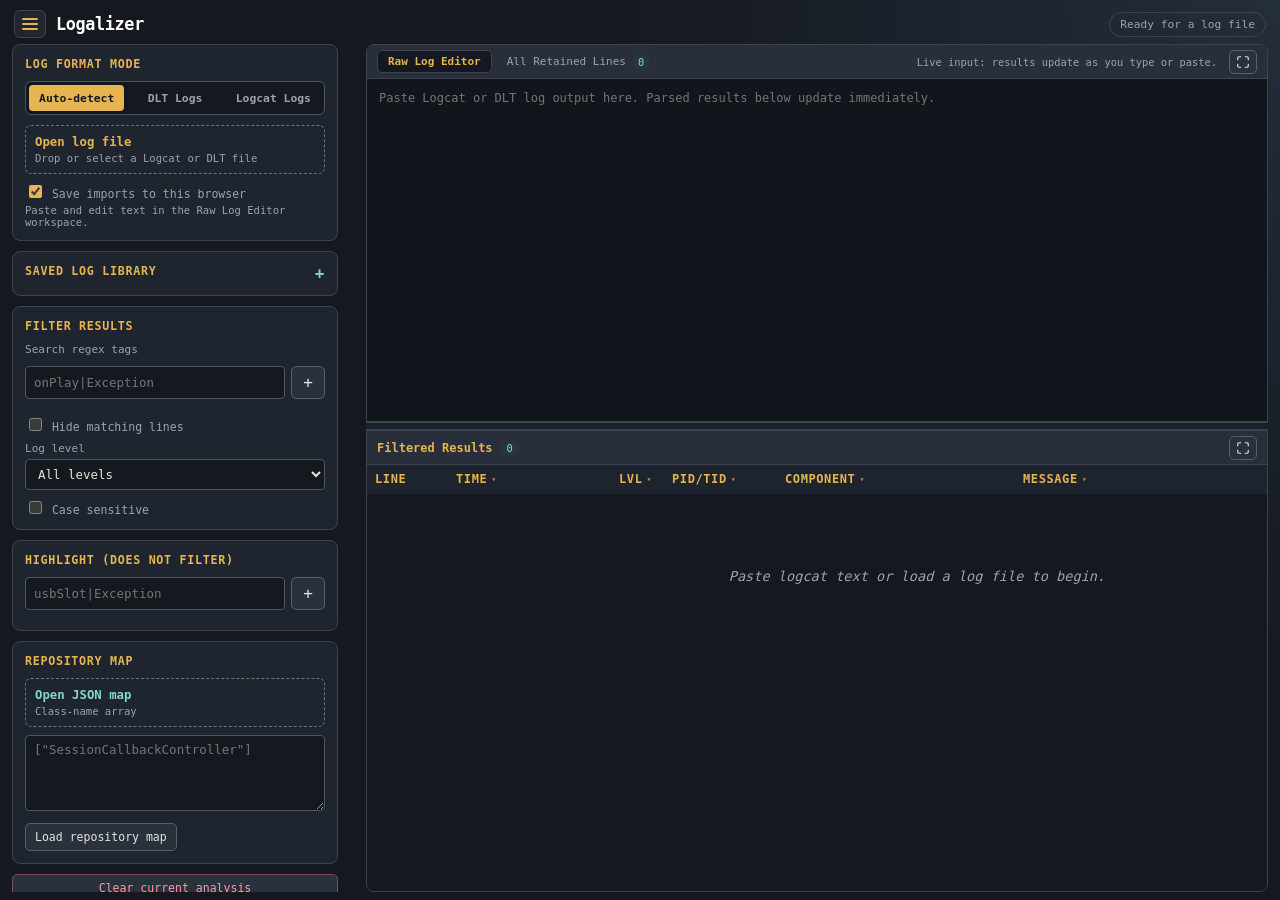
==== index.html @ f1d880cf "dlt and filtering improved" ====
<!doctype html>
<html lang="en">
  <head>
    <meta charset="utf-8" />
    <meta name="viewport" content="width=device-width, initial-scale=1" />
    <meta name="color-scheme" content="dark" />
    <title>Logalizer</title>
    <link rel="icon" href="favicon.svg" type="image/svg+xml" />
    <link rel="stylesheet" href="styles/main.css" />
  </head>
  <body>
    <main class="app-shell">
      <header class="topbar">
        <div class="topbar-left">
          <button id="sidebar-toggle" class="icon-button" type="button" aria-label="Collapse controls" title="Collapse controls"><span></span><span></span><span></span></button>
          <div class="brand">
            <h1 class="brand-title">Logalizer</h1>
          </div>
        </div>
        <div id="status" class="status status--idle" aria-live="polite">Ready for a log file</div>
      </header>
      <div class="workspace">
        <aside id="sidebar" class="sidebar" aria-label="Log analyzer controls">
          <section class="side-section">
            <h2>Log format mode</h2>
            <div id="format-toggle-group" class="segmented-control" role="group" aria-label="Log format mode toggle">
              <button type="button" class="segment-btn is-active" data-format="AUTO" title="Auto-detect format per line">Auto-detect</button>
              <button type="button" class="segment-btn" data-format="DLT" title="Force DLT Automotive Log mode">DLT Logs</button>
              <button type="button" class="segment-btn" data-format="LOGCAT" title="Force Android Logcat mode">Logcat Logs</button>
            </div>
            <select id="log-format" hidden>
              <option value="AUTO">Auto-detect (DLT / Logcat)</option>
              <option value="DLT">DLT Automotive Format</option>
              <option value="LOGCAT">Android Logcat Format</option>
            </select>
            <label class="file-drop" id="log-drop-zone">
              <input id="log-file" type="file" accept=".log,.txt,.dlt,text/plain" />
              <strong>Open log file</strong>
              <span>Drop or select a Logcat or DLT file</span>
            </label>
            <label class="check save-option"><input id="auto-save" type="checkbox" checked /> Save imports to this browser</label>
            <p class="side-empty">Paste and edit text in the Raw Log Editor workspace.</p>
          </section>

          <section class="side-section library-section">
            <button id="library-toggle" class="section-toggle" type="button">Saved log library <span>+</span></button>
            <div id="library-content" hidden>
              <div id="saved-logs" class="saved-logs"><p class="side-empty">No saved logs yet.</p></div>
            </div>
          </section>

          <section class="side-section">
            <h2>Filter results</h2>
            <label for="search" class="field-label">Search regex tags</label>
            <div class="inline-add">
              <input id="search" type="search" autocomplete="off" spellcheck="false" placeholder="onPlay|Exception" />
              <button id="add-search-tag" class="button" type="button" title="Add search tag">+</button>
            </div>
            <div id="search-tag-list" class="custom-filter-list"></div>
            <label class="check"><input id="invert-search" type="checkbox" /> Hide matching lines</label>
            
            <label for="level-filter" class="field-label">Log level</label>
            <select id="level-filter">
              <option value="">All levels</option>
              <option value="V">V (Verbose)</option>
              <option value="D">D (Debug)</option>
              <option value="I">I (Info)</option>
              <option value="W">W (Warning)</option>
              <option value="E">E (Error)</option>
              <option value="F">F (Fatal)</option>
            </select>
            <label class="check"><input id="case-sensitive" type="checkbox" /> Case sensitive</label>
          </section>

          <section class="side-section">
            <h2>Highlight (does not filter)</h2>
            <div class="inline-add">
              <input id="highlight-pattern" type="text" autocomplete="off" placeholder="usbSlot|Exception" />
              <button id="add-highlight" class="button" type="button" title="Add highlight pattern">+</button>
            </div>
            <div id="highlight-list" class="custom-filter-list"></div>
          </section>

          <section class="side-section">
            <h2>Repository map</h2>
            <label class="file-drop file-drop--compact" id="repo-drop-zone">
              <input id="repo-file" type="file" accept=".json,application/json" />
              <strong>Open JSON map</strong>
              <span>Class-name array</span>
            </label>
            <textarea id="repo-text" spellcheck="false" placeholder='["SessionCallbackController"]'></textarea>
            <button id="import-repo-text" class="button" type="button">Load repository map</button>
          </section>
          
          <button id="clear" class="button button--danger" type="button">Clear current analysis</button>
        </aside>

        <div id="sidebar-resizer" class="sidebar-resizer" role="separator" aria-label="Resize sidebar" aria-orientation="vertical"></div>

        <section class="analysis-panel">
          <section class="top-pane-card">
            <header class="panel-heading">
              <div class="top-view-tabs" aria-label="Top pane view">
                <button class="top-tab is-active" data-top-view="raw" type="button">Raw Log Editor</button>
                <button class="top-tab" data-top-view="all" type="button">All Retained Lines <span id="all-tab-count" class="tab-badge">0</span></button>
              </div>
              <div class="panel-actions">
                <span id="editor-mode">Live input: results update as you type or paste.</span>
                <button class="button pane-fullscreen icon-btn" data-fullscreen="top-pane-card" type="button" title="Toggle Fullscreen" aria-label="Toggle Fullscreen">
                  <svg width="14" height="14" viewBox="0 0 24 24" fill="none" stroke="currentColor" stroke-width="2" stroke-linecap="round" stroke-linejoin="round"><path d="M8 3H5a2 2 0 0 0-2 2v3m18 0V5a2 2 0 0 0-2-2h-3m0 18h3a2 2 0 0 0 2-2v-3M3 16v3a2 2 0 0 0 2 2h3"/></svg>
                </button>
              </div>
            </header>
            <div class="top-pane-content">
              <textarea id="log-text" class="raw-editor" spellcheck="false" placeholder="Paste Logcat or DLT log output here. Parsed results below update immediately."></textarea>
              <div id="all-grid-card" class="grid-card-inner" hidden>
                <!-- Header sits OUTSIDE log-grid so position:absolute rows don't cover line 1 -->
                <div class="grid-head grid-row">
                  <span>LINE</span>
                  <span class="col-filter-btn" data-col="time" title="Click to filter by Time">TIME <i class="filter-indicator">▾</i></span>
                  <span class="col-filter-btn" data-col="lvl" title="Click to filter by Level">LVL <i class="filter-indicator">▾</i></span>
                  <span class="col-filter-btn" data-col="pidTid" title="Click to filter by PID/TID">PID/TID <i class="filter-indicator">▾</i></span>
                  <span class="col-filter-btn" data-col="component" title="Click to filter by Component">COMPONENT <i class="filter-indicator">▾</i></span>
                  <span class="col-filter-btn" data-col="message" title="Click to filter by Message">MESSAGE <i class="filter-indicator">▾</i></span>
                </div>
                <div id="all-log-grid" class="log-grid" tabindex="0" aria-label="All log lines">
                  <div id="all-grid-spacer"></div>
                  <div id="all-grid-rows"></div>
                  <p id="all-empty-state" class="empty-state">No log lines retained.</p>
                </div>
              </div>
            </div>
          </section>

          <div id="panel-resizer" class="panel-resizer" role="separator" aria-label="Resize editor and results" aria-orientation="horizontal"></div>

          <section class="bottom-pane-card">
            <header class="panel-heading">
              <div class="heading-title">
                <strong>Filtered Results</strong>
                <span id="filtered-tab-count" class="heading-badge">0</span>
              </div>
              <div class="panel-actions">
                <button class="button pane-fullscreen icon-btn" data-fullscreen="bottom-pane-card" type="button" title="Toggle Fullscreen" aria-label="Toggle Fullscreen">
                  <svg width="14" height="14" viewBox="0 0 24 24" fill="none" stroke="currentColor" stroke-width="2" stroke-linecap="round" stroke-linejoin="round"><path d="M8 3H5a2 2 0 0 0-2 2v3m18 0V5a2 2 0 0 0-2-2h-3m0 18h3a2 2 0 0 0 2-2v-3M3 16v3a2 2 0 0 0 2 2h3"/></svg>
                </button>
              </div>
            </header>
            <div class="grid-card-inner">
              <!-- Header sits OUTSIDE log-grid so position:absolute rows don't cover line 1 -->
              <div class="grid-head grid-row">
                <span>LINE</span>
                <span class="col-filter-btn" data-col="time" title="Click to filter by Time">TIME <i class="filter-indicator">▾</i></span>
                <span class="col-filter-btn" data-col="lvl" title="Click to filter by Level">LVL <i class="filter-indicator">▾</i></span>
                <span class="col-filter-btn" data-col="pidTid" title="Click to filter by PID/TID">PID/TID <i class="filter-indicator">▾</i></span>
                <span class="col-filter-btn" data-col="component" title="Click to filter by Component">COMPONENT <i class="filter-indicator">▾</i></span>
                <span class="col-filter-btn" data-col="message" title="Click to filter by Message">MESSAGE <i class="filter-indicator">▾</i></span>
              </div>
              <div id="filtered-log-grid" class="log-grid" tabindex="0" aria-label="Filtered log lines">
                <div id="filtered-grid-spacer"></div>
                <div id="filtered-grid-rows"></div>
                <p id="filtered-empty-state" class="empty-state">Paste logcat text or load a log file to begin.</p>
              </div>
            </div>
          </section>
        </section>
      </div>
    </main>

    <!-- Column Header Filter Popover -->
    <div id="header-filter-popover" class="header-filter-popover" hidden>
      <div class="popover-title-bar">
        <span id="popover-title">Filter Column</span>
        <button id="popover-close" type="button" class="popover-close-btn" title="Close">&times;</button>
      </div>
      <div class="popover-body">
        <input id="popover-input" type="search" placeholder="Type to filter options..." autocomplete="off" spellcheck="false" />
        <div id="popover-options" class="popover-options-list"></div>
      </div>
      <div class="popover-footer">
        <button id="popover-clear" type="button" class="button button--small button--danger">Clear Column Filter</button>
      </div>
    </div>

    <script type="module" src="js/app.js"></script>
  </body>
</html>
---- styles/main.css ----
/* ==========================================================================
   Logalizer — Main Stylesheet
   Layout: app-shell > topbar + workspace > sidebar | analysis-panel
   ========================================================================== */

/* --- Design Tokens -------------------------------------------------------- */
:root {
  --bg:       #15191f;
  --panel:    #202630;
  --panel2:   #282f3a;
  --line:     #3a4351;
  --text:     #e8e3d8;
  --muted:    #99a4b3;
  --accent:   #e6b450;
  --cyan:     #7fdbca;
  --red:      #ff6b6b;
  --green:    #b8d68c;
  --blue:     #9ba7ff;
  --row-h:    29px;

  font-family: Consolas, "SFMono-Regular", Menlo, monospace;
  color:      var(--text);
  background: var(--bg);
}

/* --- Reset ---------------------------------------------------------------- */
*        { box-sizing: border-box; }
[hidden] { display: none !important; }

html,
body {
  height:     100vh;
  max-height: 100vh;
  overflow:   hidden;
  margin:     0;
  padding:    0;
  background: radial-gradient(circle at top right, #242d3a 0, var(--bg) 43%);
}

/* ==========================================================================
   App Shell
   ========================================================================== */

.app-shell {
  height:         100vh;
  display:        flex;
  flex-direction: column;
  padding:        8px 12px;
  overflow:       hidden;
}

/* ==========================================================================
   Topbar
   ========================================================================== */

.topbar {
  height:      36px;
  flex:        0 0 auto;
  display:     flex;
  align-items: center;
  justify-content: space-between;
  padding:     0 2px 4px;
  gap:         12px;
}

.topbar-left {
  display:     flex;
  align-items: center;
  gap:         10px;
}

.brand-title {
  margin:         0;
  font-size:      1.05rem;
  letter-spacing: -.02em;
  color:          #fff;
  font-weight:    700;
}

/* Hamburger button */
.icon-button {
  width:       32px;
  height:      28px;
  border:      1px solid var(--line);
  border-radius: 6px;
  background:  var(--panel);
  color:       var(--accent);
  cursor:      pointer;
  display:     grid;
  align-content: center;
  gap:         3px;
  padding:     0 7px;
}
.icon-button span {
  height:       2px;
  width:        100%;
  background:   currentColor;
  border-radius: 2px;
}

/* Status pill */
.status {
  border:       1px solid var(--line);
  border-radius: 99px;
  padding:      5px 10px;
  color:        var(--muted);
  font-size:    .7rem;
  white-space:  nowrap;
  flex-shrink:  0;
}
.status--loading { color: var(--accent); border-color: var(--accent); }
.status--error   { color: var(--red);    border-color: var(--red);    }

/* ==========================================================================
   Workspace (sidebar + resizer + analysis panel)
   ========================================================================== */

.workspace {
  flex:     1;
  min-height: 0;
  display:  grid;
  --sidebar-width: 330px;
  grid-template-columns: var(--sidebar-width) 8px minmax(0, 1fr);
  gap:      8px;
  overflow: hidden;
}
.workspace.is-sidebar-collapsed {
  grid-template-columns: 0 0 minmax(0, 1fr);
  gap: 0;
}

/* ==========================================================================
   Sidebar
   ========================================================================== */

.sidebar {
  overflow-y:  auto;
  overflow-x:  hidden;
  height:      100%;
  padding-right: 4px;
  min-width:   0;
  transition:  opacity .15s ease;
}
.workspace.is-sidebar-collapsed .sidebar {
  opacity:       0;
  pointer-events: none;
}

.sidebar-resizer {
  cursor:       col-resize;
  border-radius: 8px;
  background:   transparent;
  transition:   background .15s;
}
.sidebar-resizer:hover,
.sidebar-resizer:active { background: var(--accent); }

/* Sidebar section card */
.side-section {
  background:    rgba(32, 38, 48, .96);
  border:        1px solid var(--line);
  border-radius: 8px;
  padding:       12px;
  margin-bottom: 10px;
}
.side-section h2 {
  font-size:      .73rem;
  margin:         0 0 10px;
  color:          var(--accent);
  letter-spacing: .06em;
  text-transform: uppercase;
}
.side-section textarea,
.side-section input:not([type=checkbox]),
.side-section select {
  width:      100%;
  background: #15191f;
  color:      var(--text);
  border:     1px solid #4b5564;
  border-radius: 4px;
  padding:    6px 8px;
  font-size:  .78rem;
  font-family: inherit;
}

/* Segmented Log Format Control */
.segmented-control {
  display: flex;
  background: #15191f;
  border-radius: 6px;
  padding: 3px;
  gap: 3px;
  border: 1px solid #4b5564;
  margin-bottom: 10px;
}
.segment-btn {
  flex: 1;
  background: transparent;
  border: none;
  color: var(--muted);
  padding: 6px 6px;
  font-size: 0.71rem;
  font-weight: 600;
  border-radius: 4px;
  cursor: pointer;
  transition: all 0.15s ease;
  text-align: center;
  font-family: inherit;
}
.segment-btn:hover {
  color: #fff;
  background: rgba(255, 255, 255, 0.08);
}
.segment-btn.is-active {
  background: var(--accent);
  color: #15191f;
  font-weight: 700;
  box-shadow: 0 1px 4px rgba(0, 0, 0, 0.3);
}

.side-section textarea {
  height:  76px;
  resize:  vertical;
  margin:  8px 0;
}

.field-label {
  color:     var(--muted);
  font-size: .69rem;
  display:   block;
  margin:    8px 0 4px;
}

/* File drop zone */
.file-drop {
  display:        flex;
  flex-direction: column;
  border:         1px dashed #687586;
  border-radius:  6px;
  padding:        9px;
  cursor:         pointer;
  color:          var(--accent);
  font-size:      .77rem;
  transition:     border-color .15s, background .15s;
}
.file-drop:hover,
.file-drop.is-dragging { border-color: var(--accent); background: #2a303b; }
.file-drop input       { display: none; }
.file-drop span,
.side-empty {
  color:     var(--muted);
  font-size: .66rem;
  margin:    3px 0 0;
}
.file-drop--compact { color: var(--cyan); }

/* Generic button */
.button {
  background:    #29313d;
  border:        1px solid #536071;
  color:         var(--text);
  border-radius: 5px;
  padding:       6px 9px;
  cursor:        pointer;
  font:          inherit;
  font-size:     .72rem;
  display:       inline-flex;
  align-items:   center;
  gap:           5px;
  transition:    border-color .15s, color .15s;
}
.button:hover  { border-color: var(--accent); color: var(--accent); }
.button--danger {
  width:           100%;
  border-color:    #804b53;
  color:           #ff9aa3;
  justify-content: center;
}
/* Icon-only button variant */
.icon-btn { padding: 4px 6px; }
.icon-btn svg { display: block; }

/* Checkboxes / toggles */
.save-option,
.check,
.toggle {
  display:   block;
  color:     var(--muted);
  font-size: .72rem;
  margin-top: 8px;
  cursor:    pointer;
}
.check input,
.toggle input,
.filter-chip input { accent-color: var(--accent); }

/* Inline add row */
.inline-add {
  display:    flex;
  gap:        6px;
  margin-top: 10px;
}
.inline-add input           { min-width: 0; }
.inline-add .button         { padding-inline: 11px; font-size: 1rem; }

/* Filter chip list */
.custom-filter-list {
  display:    flex;
  flex-wrap:  wrap;
  gap:        5px;
  margin-top: 8px;
}
.filter-chip {
  border:        1px solid #566170;
  color:         var(--cyan);
  border-radius: 99px;
  padding:       3px 4px 3px 7px;
  font-size:     .65rem;
  display:       inline-flex;
  align-items:   center;
  gap:           4px;
}
.filter-chip button {
  border:     0;
  background: transparent;
  color:      var(--muted);
  cursor:     pointer;
  font-size:  .9rem;
  line-height: 1;
  padding:    0 2px;
}
.filter-chip button:hover { color: var(--red); }

/* Saved-log library */
.library-section { padding: 0; overflow: hidden; }
.section-toggle {
  width:          100%;
  background:     transparent;
  border:         0;
  color:          var(--accent);
  cursor:         pointer;
  display:        flex;
  justify-content: space-between;
  padding:        12px;
  font:           700 .73rem Consolas, monospace;
  text-transform: uppercase;
  letter-spacing: .06em;
}
.section-toggle span           { color: var(--cyan); font-size: 1rem; }
.library-section #library-content { padding: 0 12px 12px; }

.saved-logs { display: grid; gap: 6px; }
.saved-log {
  display:               grid;
  grid-template-columns: minmax(0, 1fr) auto auto;
  gap:                   4px;
  align-items:           center;
  border:                1px solid #3d4857;
  border-radius:         5px;
  padding:               6px;
}
.saved-log button {
  border:         0;
  background:     transparent;
  cursor:         pointer;
  font:           11px Consolas, monospace;
}
/* Open button */
.saved-log > button:first-child {
  color:         var(--cyan);
  text-align:    left;
  overflow:      hidden;
  text-overflow: ellipsis;
  white-space:   nowrap;
}
.saved-log .rename-log {
  color:     var(--accent);
  font-size: .85rem;
  padding:   0 4px;
}
.saved-log .rename-log:hover { color: #fff; }
.saved-log .delete-log {
  color:     #ff8f98;
  font-size: .85rem;
  padding:   0 4px;
}

/* ==========================================================================
   Analysis Panel (top + resizer + bottom)

   Layout strategy for the grids:
     .grid-card-inner   flex-col, overflow-x:auto (handles horizontal scroll)
       .grid-head       flex-shrink:0 — outside scroll, min-width 1100px
       .log-grid        flex:1, overflow-y:auto, overflow-x:visible
                        — vertical scroll only; horizontal inherited from parent
         [spacer]       invisible, sets virtual scroll height
         [rows]         position:absolute, top:0 — ALWAYS starts at 0
         [empty-state]  shown when count = 0
   ========================================================================== */

.analysis-panel {
  --editor-height: 42vh;
  height:          100%;
  min-height:      0;
  display:         grid;
  grid-template-rows: minmax(100px, var(--editor-height)) 8px minmax(100px, 1fr);
  gap:             0;
  overflow:        hidden;
}

/* Pane cards */
.top-pane-card,
.bottom-pane-card {
  min-height:     0;
  border:         1px solid var(--line);
  background:     #11161c;
  display:        flex;
  flex-direction: column;
  overflow:       hidden;
}
.top-pane-card    { border-radius: 8px 8px 0 0; }
.bottom-pane-card { border-radius: 0 0 8px 8px; }

/* Pane header bar */
.panel-heading {
  height:          34px;
  flex:            0 0 auto;
  display:         flex;
  justify-content: space-between;
  align-items:     center;
  padding:         0 10px;
  border-bottom:   1px solid var(--line);
  background:      var(--panel2);
}
.heading-title {
  display:     flex;
  align-items: center;
  gap:         8px;
}
.heading-title strong { color: var(--accent); font-size: .75rem; }

.top-view-tabs { display: flex; gap: 4px; align-items: center; }
.top-tab {
  background:    transparent;
  border:        1px solid transparent;
  color:         var(--muted);
  padding:       4px 10px;
  border-radius: 5px;
  font:          11px Consolas, monospace;
  cursor:        pointer;
  display:       flex;
  align-items:   center;
  gap:           6px;
  transition:    color .15s, background .15s;
}
.top-tab:hover    { color: var(--text); background: rgba(255,255,255,.05); }
.top-tab.is-active {
  background:  #15191f;
  border-color: var(--line);
  color:       var(--accent);
  font-weight: bold;
}

.tab-badge,
.heading-badge {
  background:    #283344;
  color:         var(--cyan);
  border-radius: 99px;
  padding:       1px 6px;
  font-size:     .65rem;
  font-weight:   normal;
}

.panel-actions {
  display:     flex;
  align-items: center;
  gap:         6px;
}
.panel-actions > span {
  color:       var(--muted);
  font-size:   .65rem;
  margin-right: 6px;
}

/* Vertical resizer between top and bottom pane */
.panel-resizer {
  height:       8px;
  cursor:       row-resize;
  background:   #19202a;
  border-top:   1px solid var(--line);
  border-bottom: 1px solid var(--line);
  transition:   background .15s;
  z-index:      10;
}
.panel-resizer:hover,
.panel-resizer:active { background: var(--accent); }

/* Top pane content area */
.top-pane-content {
  flex:       1;
  min-height: 0;
  display:    flex;
  flex-direction: column;
  overflow:   hidden;
}

/* Raw textarea editor */
.raw-editor {
  flex:        1;
  min-height:  0;
  width:       100%;
  border:      0;
  background:  #11161c;
  color:       #dfe6ef;
  padding:     10px 12px;
  resize:      none;
  outline:     0;
  font:        12px/1.5 Consolas, monospace;
  tab-size:    2;
  white-space: pre;
  overflow:    auto;
  /* Hide scrollbar on editor — it wraps and uses its own scrolling */
  scrollbar-width: none;
}
.raw-editor::-webkit-scrollbar { display: none; }

/* --- Grid container hierarchy ---
   .grid-card-inner  → horizontal scroll owner
   .grid-head        → sticky col header (outside .log-grid so position:absolute rows don't overlap it)
   .log-grid         → vertical scroll owner
*/
.grid-card-inner {
  flex:       1;
  min-height: 0;
  display:    flex;
  flex-direction: column;
  overflow-x: auto;    /* horizontal scroll here */
  overflow-y: hidden;
  position:   relative;
  width:      100%;
}

/* Column header — sits OUTSIDE the scroll container */
.grid-head {
  flex:           0 0 auto;
  background:     #1e242d;
  border-bottom:  2px solid var(--line);
  padding:        6px 0;
  font-weight:    700;
  color:          var(--accent);
  font-size:      .68rem;
  letter-spacing: .05em;
  user-select:    none;
  /* Must match min-width of rows so they scroll together */
  width:    max(100%, var(--grid-width, 1100px));
  min-width: 1100px;
}
.grid-head span { color: var(--accent); }

/* Scroll container — vertical only */
.log-grid {
  flex:       1;
  min-height: 0;
  position:   relative;
  overflow-y: auto;
  overflow-x: hidden; /* horizontal scroll handled by .grid-card-inner */
  background: #15191f;
  /* Content width is controlled by --grid-width set by VirtualGrid.setRecords() */
  width:    max(100%, var(--grid-width, 1100px));
  min-width: 1100px;
}

/* Virtual scroll helpers */
[id$="grid-spacer"] {
  width:          1px;
  pointer-events: none;
  visibility:     hidden;
}
[id$="grid-rows"] {
  position:       absolute;
  top:            0;
  left:           0;
  width:          max(100%, var(--grid-width, 1100px));
  min-width:      1100px;
  pointer-events: auto;
}

/* ==========================================================================
   Log row
   ========================================================================== */

.grid-row {
  width:                  max(100%, var(--grid-width, 1100px));
  min-width:              1100px;
  display:                grid;
  grid-template-columns:  70px 155px 45px 105px 230px minmax(0, 1fr);
  gap:                    8px;
  padding:                0 8px;
  align-items:            center;
  height:                 var(--row-h);
  font-size:              12px;
  border-bottom:          1px solid #202732;
}

.log-row { cursor: pointer; }
.log-row:hover,
.log-row.is-selected {
  background: #2a3342;
  box-shadow: inset 3px 0 var(--accent);
}

.line-number { color: #627285; text-align: right; padding-right: 6px; }
.component   { color: #82aaff; overflow: hidden; text-overflow: ellipsis; white-space: nowrap; }
.message     { overflow: hidden; text-overflow: ellipsis; white-space: nowrap; }
.timestamp em     { color: #7f93ad; font-style: normal; }
.timestamp strong { color: #e5c879; font-weight: normal; }
.pid i { color: #758091; font-style: normal; }

/* Empty state placeholder */
.empty-state {
  position:    absolute;
  top:         0;
  width:       100%;
  text-align:  center;
  padding:     60px 20px 20px;
  color:       var(--muted);
  font-style:  italic;
  font-size:   .85rem;
  pointer-events: none;
}

/* ==========================================================================
   Log levels
   ========================================================================== */

.level-V { color: #8a99ad; font-weight: bold; }
.level-D { color: #7fdbca; font-weight: bold; }
.level-I { color: #b8d68c; font-weight: bold; }
.level-W { color: #e6b450; font-weight: bold; }
.level-E { color: #ff6b6b; font-weight: bold; }
.level-F { color: #ff3366; font-weight: bold; }
.level-\? { color: #99a4b3; font-weight: bold; }

/* ==========================================================================
   PID colour palette (hash-based, 8 colours)
   ========================================================================== */

.pid-0 { color: #7fdbca; }
.pid-1 { color: #9ba7ff; }
.pid-2 { color: #b8d68c; }
.pid-3 { color: #e6b450; }
.pid-4 { color: #ff9aa3; }
.pid-5 { color: #c792ea; }
.pid-6 { color: #f78c6c; }
.pid-7 { color: #80cbd3; }

/* ==========================================================================
   Highlights
   filter-highlight = search/tag match  (cyan)
   pattern-highlight = custom highlight (gold)
   ========================================================================== */

mark.filter-highlight {
  background:   rgba(127, 219, 202, .22);
  color:        #7fdbca;
  font-weight:  700;
  border-radius: 3px;
  padding:      0 2px;
  border:       1px solid rgba(127, 219, 202, .45);
  box-shadow:   0 0 5px rgba(127, 219, 202, .25);
}

mark.pattern-highlight {
  background:   rgba(230, 180, 80, .28);
  color:        #ffe082;
  font-weight:  700;
  border-radius: 3px;
  padding:      0 2px;
  border:       1px solid rgba(230, 180, 80, .55);
  box-shadow:   0 0 5px rgba(230, 180, 80, .25);
}

/* ==========================================================================
   Clickable Column Header Filters
   ========================================================================== */

.col-filter-btn {
  cursor: pointer;
  user-select: none;
  display: inline-flex;
  align-items: center;
  gap: 4px;
  border-radius: 3px;
  padding: 0 3px;
  transition: color .12s, background .12s;
}
.col-filter-btn:hover {
  color: var(--accent);
}
.col-filter-btn.has-filter {
  color: var(--accent);
  font-weight: 700;
}
.filter-indicator {
  font-style: normal;
  font-size: .7em;
  opacity: .7;
  transition: opacity .12s;
}
.col-filter-btn.has-filter .filter-indicator {
  opacity: 1;
  color: var(--red);
}

/* ==========================================================================
   Column Filter Popover
   ========================================================================== */

.header-filter-popover {
  position: fixed;
  z-index: 9999;
  width: 270px;
  background: #1a2029;
  border: 1px solid var(--accent);
  border-radius: 8px;
  box-shadow: 0 12px 36px rgba(0,0,0,.7);
  overflow: hidden;
}

.popover-title-bar {
  display: flex;
  align-items: center;
  justify-content: space-between;
  padding: 8px 12px;
  background: rgba(230,180,80,.12);
  border-bottom: 1px solid rgba(230,180,80,.2);
  font-size: .72rem;
  font-weight: 700;
  color: var(--accent);
  text-transform: uppercase;
  letter-spacing: .06em;
}

.popover-close-btn {
  background: none;
  border: none;
  color: var(--muted);
  cursor: pointer;
  font-size: 1rem;
  line-height: 1;
  padding: 0 2px;
  transition: color .12s;
}
.popover-close-btn:hover { color: var(--red); }

.popover-body {
  padding: 8px;
}

.popover-body input {
  width: 100%;
  background: #15191f;
  border: 1px solid var(--line);
  border-radius: 5px;
  color: var(--text);
  padding: 6px 10px;
  font-size: .78rem;
  font-family: inherit;
  outline: none;
  margin-bottom: 6px;
  transition: border-color .15s;
}
.popover-body input:focus {
  border-color: var(--accent);
  box-shadow: 0 0 0 2px rgba(230,180,80,.2);
}

.popover-options-list {
  max-height: 220px;
  overflow-y: auto;
  display: flex;
  flex-direction: column;
  gap: 2px;
}

.popover-option {
  display: flex;
  align-items: center;
  background: transparent;
  border: none;
  border-radius: 4px;
  color: var(--text);
  padding: 5px 10px;
  font-size: .76rem;
  font-family: inherit;
  cursor: pointer;
  text-align: left;
  transition: background .12s;
  gap: 0;
  width: 100%;
}
.popover-option:hover {
  background: rgba(230,180,80,.15);
  color: #fff;
}
.popover-option.is-active {
  background: rgba(230,180,80,.18);
  color: var(--accent);
}

.pop-check {
  width: 18px;
  flex-shrink: 0;
  font-size: .8rem;
  color: var(--accent);
  font-weight: 700;
}
.pop-label { flex: 1; }
.pop-count {
  font-size: .68rem;
  color: var(--muted);
  background: rgba(255,255,255,.07);
  padding: 1px 6px;
  border-radius: 8px;
  margin-left: 8px;
  flex-shrink: 0;
}

.popover-footer {
  padding: 8px;
  border-top: 1px solid var(--line);
}

.button--small {
  font-size: .72rem;
  padding: 4px 10px;
}

/* ==========================================================================
   Fullscreen
   ========================================================================== */

.top-pane-card:fullscreen,
.bottom-pane-card:fullscreen {
  background: #12161b;
  padding:    12px;
}
.top-pane-card:fullscreen .raw-editor,
.top-pane-card:fullscreen .log-grid,
.bottom-pane-card:fullscreen .log-grid {
  height: calc(100vh - 60px);
}

/* Quick Filter Toolbar & Dropdown */
.filter-toolbar {
  padding: 6px 10px;
  background: var(--panel2);
  border-bottom: 1px solid var(--line);
}

.quick-filter-box {
  position: relative;
  width: 100%;
}

.quick-filter-box input {
  width: 100%;
  background: #15191f;
  border: 1px solid var(--line);
  border-radius: 6px;
  color: var(--text);
  padding: 6px 10px;
  font-size: 0.78rem;
  font-family: inherit;
  outline: none;
  transition: border-color 0.15s ease, box-shadow 0.15s ease;
}

.quick-filter-box input:focus {
  border-color: var(--accent);
  box-shadow: 0 0 0 2px rgba(230, 180, 80, 0.25);
}

.filter-dropdown {
  position: absolute;
  top: calc(100% + 4px);
  left: 0;
  right: 0;
  max-height: 260px;
  overflow-y: auto;
  background: #1a2029;
  border: 1px solid var(--accent);
  border-radius: 6px;
  box-shadow: 0 10px 28px rgba(0, 0, 0, 0.6);
  z-index: 2000;
  padding: 6px;
}

.dropdown-section-title {
  font-size: 0.68rem;
  font-weight: 700;
  color: var(--accent);
  text-transform: uppercase;
  letter-spacing: 0.05em;
  padding: 6px 8px 4px;
  border-bottom: 1px solid rgba(255, 255, 255, 0.08);
  margin-top: 4px;
  margin-bottom: 4px;
}

.dropdown-section-title:first-child {
  margin-top: 0;
}

.dropdown-item {
  width: 100%;
  display: flex;
  align-items: center;
  justify-content: space-between;
  background: transparent;
  border: none;
  color: var(--text);
  padding: 6px 10px;
  border-radius: 4px;
  cursor: pointer;
  font-size: 0.76rem;
  font-family: inherit;
  text-align: left;
  transition: background 0.12s ease;
}

.dropdown-item:hover,
.dropdown-item:focus {
  background: rgba(230, 180, 80, 0.18);
  color: #fff;
  outline: none;
}

.dropdown-item .item-count {
  font-size: 0.68rem;
  color: var(--muted);
  background: rgba(255, 255, 255, 0.08);
  padding: 2px 6px;
  border-radius: 10px;
}

.dropdown-item .item-badge {
  font-weight: 700;
  margin-right: 6px;
  padding: 1px 5px;
  border-radius: 3px;
  font-size: 0.68rem;
}

/* ==========================================================================
   Responsive
   ========================================================================== */

@media (max-width: 1050px) {
  .workspace {
    grid-template-columns: min(290px, var(--sidebar-width)) 8px minmax(0, 1fr);
  }
  .workspace.is-sidebar-collapsed {
    grid-template-columns: 0 0 minmax(0, 1fr);
  }
}

/* ==========================================================================
   Scrollbars
   ========================================================================== */

* { scrollbar-color: #66768a #171c23; scrollbar-width: thin; }

::-webkit-scrollbar        { width: 8px; height: 8px; }
::-webkit-scrollbar-track  { background: #171c23; }
::-webkit-scrollbar-thumb  { background: #536171; border: 2px solid #171c23; border-radius: 8px; }
::-webkit-scrollbar-thumb:hover { background: #77899e; }
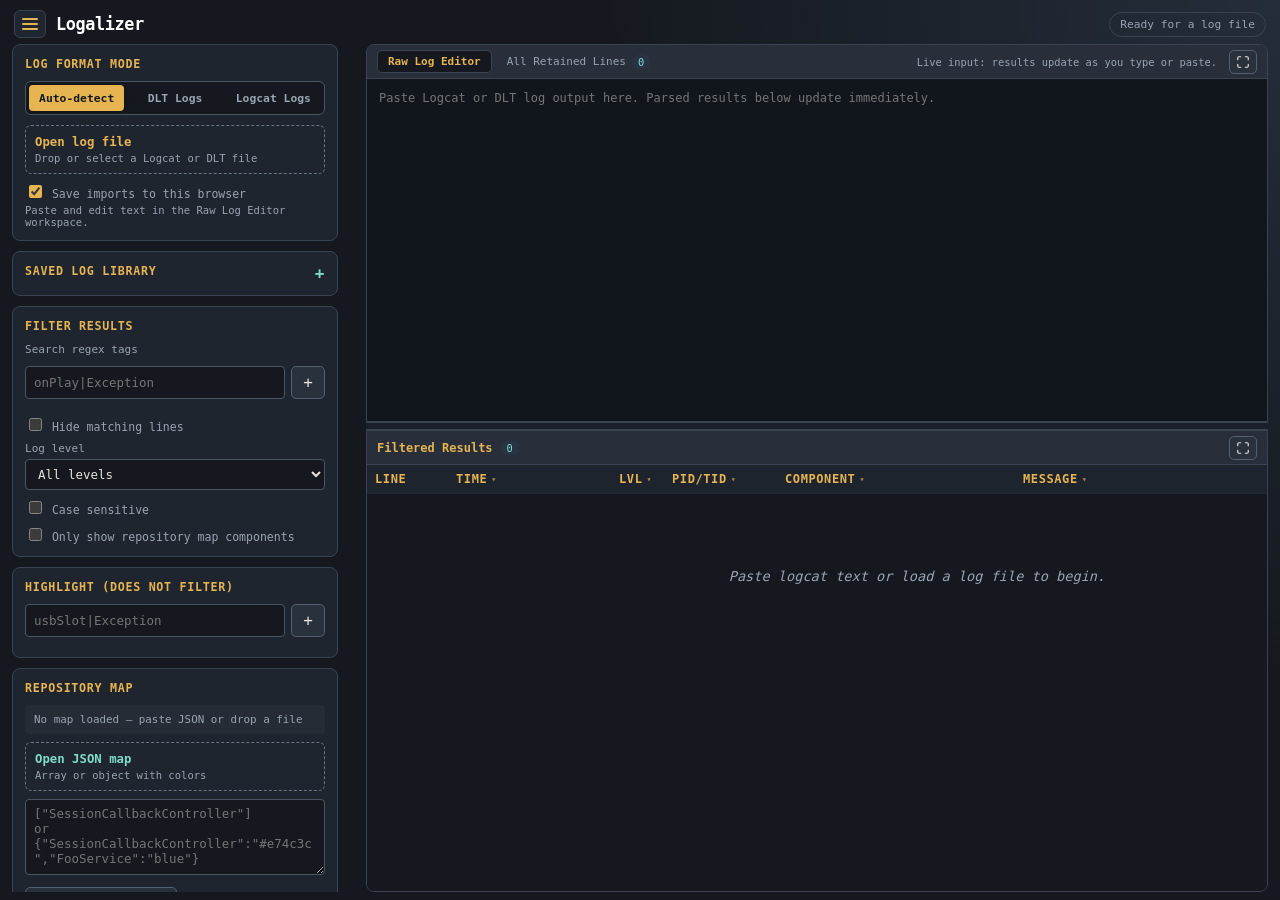
==== commit fb8a6f46: "added repo stuff and a small ui issus" ====
--- a/index.html
+++ b/index.html
@@ -70,6 +70,7 @@
               <option value="F">F (Fatal)</option>
             </select>
             <label class="check"><input id="case-sensitive" type="checkbox" /> Case sensitive</label>
+            <label class="check"><input id="filter-by-repository" type="checkbox" /> Only show repository map components</label>
           </section>
 
           <section class="side-section">
@@ -83,13 +84,15 @@
 
           <section class="side-section">
             <h2>Repository map</h2>
+            <p id="repo-status" class="repo-status repo-status--empty">No map loaded — paste JSON or drop a file</p>
             <label class="file-drop file-drop--compact" id="repo-drop-zone">
               <input id="repo-file" type="file" accept=".json,application/json" />
               <strong>Open JSON map</strong>
-              <span>Class-name array</span>
+              <span>Array or object with colors</span>
             </label>
-            <textarea id="repo-text" spellcheck="false" placeholder='["SessionCallbackController"]'></textarea>
+            <textarea id="repo-text" spellcheck="false" placeholder='["SessionCallbackController"]&#10;or&#10;{"SessionCallbackController":"#e74c3c","FooService":"blue"}'></textarea>
             <button id="import-repo-text" class="button" type="button">Load repository map</button>
+            <div id="repo-preview" class="repo-preview" hidden></div>
           </section>
           
           <button id="clear" class="button button--danger" type="button">Clear current analysis</button>
--- a/styles/main.css
+++ b/styles/main.css
@@ -602,10 +602,14 @@
   border-bottom:          1px solid #202732;
 }
 
-.log-row { cursor: pointer; }
+.log-row { cursor: pointer; background: var(--row-bg, transparent); }
+.log-row.has-comp-bg:hover,
+.log-row.has-comp-bg.is-selected {
+  background: color-mix(in srgb, var(--row-bg, transparent) 42%, #2a3342);
+}
 .log-row:hover,
 .log-row.is-selected {
-  background: #2a3342;
+  background: color-mix(in srgb, var(--row-bg, transparent) 28%, #2a3342);
   box-shadow: inset 3px 0 var(--accent);
 }
 
@@ -844,11 +848,20 @@
 .bottom-pane-card:fullscreen {
   background: #12161b;
   padding:    12px;
+  display:    flex;
+  flex-direction: column;
+}
+.top-pane-card:fullscreen .top-pane-content,
+.bottom-pane-card:fullscreen .grid-card-inner {
+  flex: 1;
+  min-height: 0;
 }
 .top-pane-card:fullscreen .raw-editor,
 .top-pane-card:fullscreen .log-grid,
 .bottom-pane-card:fullscreen .log-grid {
-  height: calc(100vh - 60px);
+  flex: 1;
+  min-height: 0;
+  height: auto;
 }
 
 /* Quick Filter Toolbar & Dropdown */
@@ -953,6 +966,63 @@
 }
 
 /* ==========================================================================
+   Repository map status & preview
+   ========================================================================== */
+
+.repo-status {
+  font-size:   .68rem;
+  color:       var(--muted);
+  margin:      0 0 8px;
+  padding:     6px 8px;
+  border-radius: 4px;
+  background:  rgba(255,255,255,.03);
+  border:      1px solid transparent;
+  line-height: 1.4;
+}
+.repo-status--loaded {
+  color:       var(--cyan);
+  border-color: rgba(127,219,202,.25);
+}
+.repo-status--active {
+  color:       var(--accent);
+  border-color: rgba(230,180,80,.35);
+  background:  rgba(230,180,80,.08);
+}
+
+.repo-preview {
+  display:   flex;
+  flex-wrap: wrap;
+  gap:       4px;
+  margin-top: 8px;
+}
+.repo-chip {
+  display:     inline-flex;
+  align-items: center;
+  gap:         4px;
+  font-size:   .62rem;
+  color:       var(--text);
+  background:  rgba(255,255,255,.06);
+  border:      1px solid #3d4857;
+  border-radius: 4px;
+  padding:     2px 6px 2px 4px;
+  max-width:   100%;
+  overflow:    hidden;
+  text-overflow: ellipsis;
+  white-space: nowrap;
+}
+.repo-chip--more {
+  color:     var(--muted);
+  font-style: italic;
+}
+.repo-swatch {
+  width:        8px;
+  height:       8px;
+  border-radius: 2px;
+  flex-shrink:  0;
+  border:       1px solid rgba(255,255,255,.2);
+}
+
+/* ==========================================================================
    Responsive
    ========================================================================== */
 
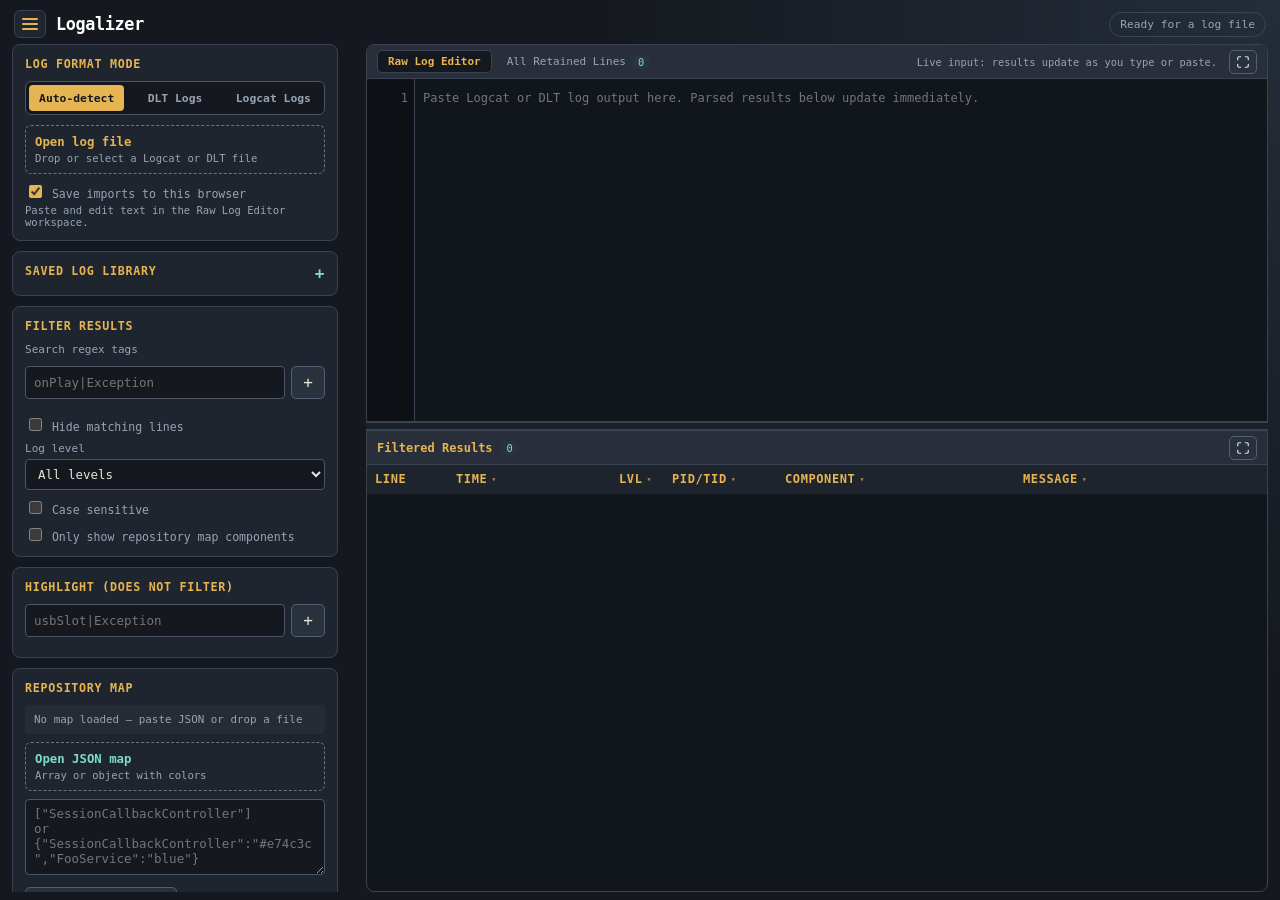
==== commit 909b4fb4: "scrollbar and line numbers added" ====
--- a/index.html
+++ b/index.html
@@ -115,21 +115,25 @@
               </div>
             </header>
             <div class="top-pane-content">
-              <textarea id="log-text" class="raw-editor" spellcheck="false" placeholder="Paste Logcat or DLT log output here. Parsed results below update immediately."></textarea>
+              <div id="raw-editor-wrap" class="raw-editor-wrap">
+                <div id="raw-editor-gutter" class="raw-editor-gutter" aria-hidden="true">1</div>
+                <textarea id="log-text" class="raw-editor" spellcheck="false" placeholder="Paste Logcat or DLT log output here. Parsed results below update immediately."></textarea>
+              </div>
               <div id="all-grid-card" class="grid-card-inner" hidden>
-                <!-- Header sits OUTSIDE log-grid so position:absolute rows don't cover line 1 -->
-                <div class="grid-head grid-row">
-                  <span>LINE</span>
-                  <span class="col-filter-btn" data-col="time" title="Click to filter by Time">TIME <i class="filter-indicator">▾</i></span>
-                  <span class="col-filter-btn" data-col="lvl" title="Click to filter by Level">LVL <i class="filter-indicator">▾</i></span>
-                  <span class="col-filter-btn" data-col="pidTid" title="Click to filter by PID/TID">PID/TID <i class="filter-indicator">▾</i></span>
-                  <span class="col-filter-btn" data-col="component" title="Click to filter by Component">COMPONENT <i class="filter-indicator">▾</i></span>
-                  <span class="col-filter-btn" data-col="message" title="Click to filter by Message">MESSAGE <i class="filter-indicator">▾</i></span>
-                </div>
-                <div id="all-log-grid" class="log-grid" tabindex="0" aria-label="All log lines">
-                  <div id="all-grid-spacer"></div>
-                  <div id="all-grid-rows"></div>
-                  <p id="all-empty-state" class="empty-state">No log lines retained.</p>
+                <div class="grid-vscroll">
+                  <div class="grid-head grid-row">
+                    <span>LINE</span>
+                    <span class="col-filter-btn" data-col="time" title="Click to filter by Time">TIME <i class="filter-indicator">▾</i></span>
+                    <span class="col-filter-btn" data-col="lvl" title="Click to filter by Level">LVL <i class="filter-indicator">▾</i></span>
+                    <span class="col-filter-btn" data-col="pidTid" title="Click to filter by PID/TID">PID/TID <i class="filter-indicator">▾</i></span>
+                    <span class="col-filter-btn" data-col="component" title="Click to filter by Component">COMPONENT <i class="filter-indicator">▾</i></span>
+                    <span class="col-filter-btn" data-col="message" title="Click to filter by Message">MESSAGE <i class="filter-indicator">▾</i></span>
+                  </div>
+                  <div id="all-log-grid" class="log-grid" tabindex="0" aria-label="All log lines">
+                    <div id="all-grid-spacer"></div>
+                    <div id="all-grid-rows"></div>
+                    <p id="all-empty-state" class="empty-state">No log lines retained.</p>
+                  </div>
                 </div>
               </div>
             </div>
@@ -150,19 +154,20 @@
               </div>
             </header>
             <div class="grid-card-inner">
-              <!-- Header sits OUTSIDE log-grid so position:absolute rows don't cover line 1 -->
-              <div class="grid-head grid-row">
-                <span>LINE</span>
-                <span class="col-filter-btn" data-col="time" title="Click to filter by Time">TIME <i class="filter-indicator">▾</i></span>
-                <span class="col-filter-btn" data-col="lvl" title="Click to filter by Level">LVL <i class="filter-indicator">▾</i></span>
-                <span class="col-filter-btn" data-col="pidTid" title="Click to filter by PID/TID">PID/TID <i class="filter-indicator">▾</i></span>
-                <span class="col-filter-btn" data-col="component" title="Click to filter by Component">COMPONENT <i class="filter-indicator">▾</i></span>
-                <span class="col-filter-btn" data-col="message" title="Click to filter by Message">MESSAGE <i class="filter-indicator">▾</i></span>
-              </div>
-              <div id="filtered-log-grid" class="log-grid" tabindex="0" aria-label="Filtered log lines">
-                <div id="filtered-grid-spacer"></div>
-                <div id="filtered-grid-rows"></div>
-                <p id="filtered-empty-state" class="empty-state">Paste logcat text or load a log file to begin.</p>
+              <div class="grid-vscroll">
+                <div class="grid-head grid-row">
+                  <span>LINE</span>
+                  <span class="col-filter-btn" data-col="time" title="Click to filter by Time">TIME <i class="filter-indicator">▾</i></span>
+                  <span class="col-filter-btn" data-col="lvl" title="Click to filter by Level">LVL <i class="filter-indicator">▾</i></span>
+                  <span class="col-filter-btn" data-col="pidTid" title="Click to filter by PID/TID">PID/TID <i class="filter-indicator">▾</i></span>
+                  <span class="col-filter-btn" data-col="component" title="Click to filter by Component">COMPONENT <i class="filter-indicator">▾</i></span>
+                  <span class="col-filter-btn" data-col="message" title="Click to filter by Message">MESSAGE <i class="filter-indicator">▾</i></span>
+                </div>
+                <div id="filtered-log-grid" class="log-grid" tabindex="0" aria-label="Filtered log lines">
+                  <div id="filtered-grid-spacer"></div>
+                  <div id="filtered-grid-rows"></div>
+                  <p id="filtered-empty-state" class="empty-state">Paste logcat text or load a log file to begin.</p>
+                </div>
               </div>
             </div>
           </section>
--- a/styles/main.css
+++ b/styles/main.css
@@ -389,13 +389,13 @@
    Analysis Panel (top + resizer + bottom)
 
    Layout strategy for the grids:
-     .grid-card-inner   flex-col, overflow-x:auto (handles horizontal scroll)
-       .grid-head       flex-shrink:0 — outside scroll, min-width 1100px
-       .log-grid        flex:1, overflow-y:auto, overflow-x:visible
-                        — vertical scroll only; horizontal inherited from parent
-         [spacer]       invisible, sets virtual scroll height
-         [rows]         position:absolute, top:0 — ALWAYS starts at 0
-         [empty-state]  shown when count = 0
+     .grid-card-inner   flex-col shell, overflow hidden
+       .grid-vscroll     scroll container (bars at pane edge)
+         .grid-head       sticky column header
+         .log-grid         content viewport, no scroll
+           [spacer]         invisible, sets virtual scroll height
+           [rows]           position:absolute, top:0
+           [empty-state]    shown when count = 0
    ========================================================================== */
 
 .analysis-panel {
@@ -505,44 +505,73 @@
 }
 
 /* Raw textarea editor */
+.raw-editor-wrap {
+  flex:        1;
+  min-height:  0;
+  display:     flex;
+  overflow:    hidden;
+  background:  #11161c;
+}
+
+.raw-editor-gutter {
+  flex:         0 0 auto;
+  width:        48px;
+  padding:      10px 6px 10px 8px;
+  background:   #0d1116;
+  border-right: 1px solid var(--line);
+  color:        #627285;
+  font:         12px/1.5 Consolas, monospace;
+  text-align:   right;
+  overflow:     hidden;
+  user-select:  none;
+  white-space:  pre;
+}
+
 .raw-editor {
   flex:        1;
+  min-width:   0;
   min-height:  0;
-  width:       100%;
   border:      0;
   background:  #11161c;
   color:       #dfe6ef;
-  padding:     10px 12px;
+  padding:     10px 12px 10px 8px;
   resize:      none;
   outline:     0;
   font:        12px/1.5 Consolas, monospace;
   tab-size:    2;
   white-space: pre;
   overflow:    auto;
-  /* Hide scrollbar on editor — it wraps and uses its own scrolling */
-  scrollbar-width: none;
-}
-.raw-editor::-webkit-scrollbar { display: none; }
+}
 
 /* --- Grid container hierarchy ---
-   .grid-card-inner  → horizontal scroll owner
-   .grid-head        → sticky col header (outside .log-grid so position:absolute rows don't overlap it)
-   .log-grid         → vertical scroll owner
+   .grid-card-inner  → flex column shell (no scroll)
+   .grid-vscroll      → scroll container (scrollbars at pane edge)
+   .grid-head         → sticky column header inside .grid-vscroll
+   .log-grid          → virtual row viewport (no scroll)
 */
 .grid-card-inner {
   flex:       1;
   min-height: 0;
   display:    flex;
   flex-direction: column;
-  overflow-x: auto;    /* horizontal scroll here */
-  overflow-y: hidden;
+  overflow:   hidden;
   position:   relative;
   width:      100%;
 }
 
-/* Column header — sits OUTSIDE the scroll container */
+/* Scroll container — both axes; scrollbars stay at the pane edge */
+.grid-vscroll {
+  flex:       1;
+  min-height: 0;
+  overflow:   auto;
+  width:      100%;
+}
+
+/* Column header — sticky so it stays visible while rows scroll vertically */
 .grid-head {
-  flex:           0 0 auto;
+  position:       sticky;
+  top:            0;
+  z-index:        2;
   background:     #1e242d;
   border-bottom:  2px solid var(--line);
   padding:        6px 0;
@@ -551,23 +580,18 @@
   font-size:      .68rem;
   letter-spacing: .05em;
   user-select:    none;
-  /* Must match min-width of rows so they scroll together */
-  width:    max(100%, var(--grid-width, 1100px));
-  min-width: 1100px;
+  width:          max(100%, var(--grid-width, 1100px));
+  min-width:      1100px;
 }
 .grid-head span { color: var(--accent); }
 
-/* Scroll container — vertical only */
+/* Content viewport — scroll handled by .grid-vscroll */
 .log-grid {
-  flex:       1;
-  min-height: 0;
   position:   relative;
-  overflow-y: auto;
-  overflow-x: hidden; /* horizontal scroll handled by .grid-card-inner */
+  overflow:   hidden;
   background: #15191f;
-  /* Content width is controlled by --grid-width set by VirtualGrid.setRecords() */
-  width:    max(100%, var(--grid-width, 1100px));
-  min-width: 1100px;
+  width:      max(100%, var(--grid-width, 1100px));
+  min-width:  1100px;
 }
 
 /* Virtual scroll helpers */
@@ -856,7 +880,7 @@
   flex: 1;
   min-height: 0;
 }
-.top-pane-card:fullscreen .raw-editor,
+.top-pane-card:fullscreen .raw-editor-wrap,
 .top-pane-card:fullscreen .log-grid,
 .bottom-pane-card:fullscreen .log-grid {
   flex: 1;
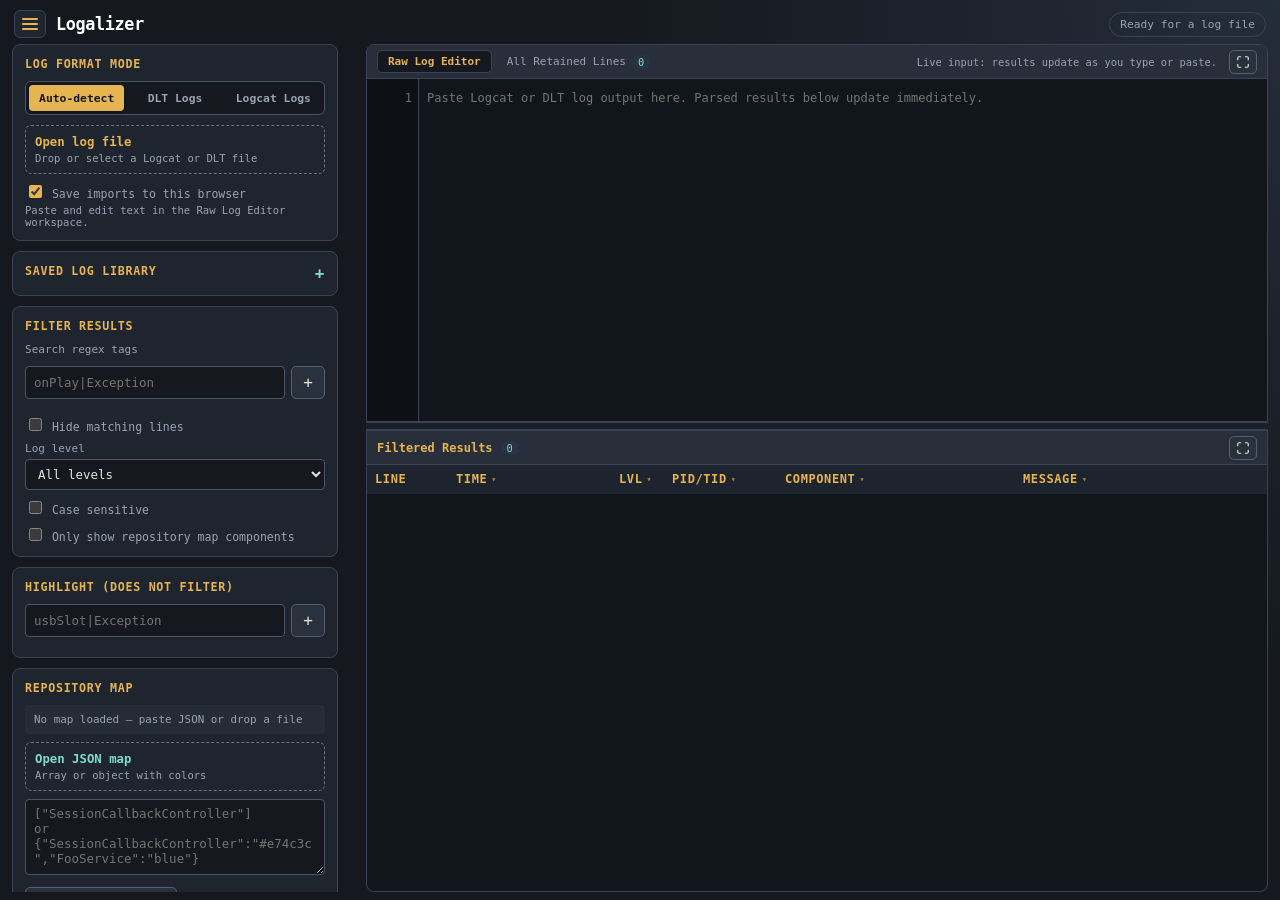
==== commit cf60b1a9: "added text marking" ====
--- a/index.html
+++ b/index.html
@@ -117,7 +117,12 @@
             <div class="top-pane-content">
               <div id="raw-editor-wrap" class="raw-editor-wrap">
                 <div id="raw-editor-gutter" class="raw-editor-gutter" aria-hidden="true">1</div>
-                <textarea id="log-text" class="raw-editor" spellcheck="false" placeholder="Paste Logcat or DLT log output here. Parsed results below update immediately."></textarea>
+                <div class="raw-editor-body">
+                  <div id="raw-editor-markers" class="raw-editor-markers" aria-hidden="true">
+                    <div id="raw-editor-markers-inner" class="raw-editor-markers-inner"></div>
+                  </div>
+                  <textarea id="log-text" class="raw-editor" spellcheck="false" placeholder="Paste Logcat or DLT log output here. Parsed results below update immediately."></textarea>
+                </div>
               </div>
               <div id="all-grid-card" class="grid-card-inner" hidden>
                 <div class="grid-vscroll">
@@ -175,6 +180,14 @@
       </div>
     </main>
 
+    <!-- Row context menu (mark / copy) -->
+    <div id="line-context-menu" class="line-context-menu" hidden>
+      <button type="button" data-action="mark">Mark line</button>
+      <button type="button" data-action="unmark" hidden>Unmark line</button>
+      <button type="button" data-action="copy">Copy line</button>
+      <button type="button" data-action="goto">Go to line in editor</button>
+    </div>
+
     <!-- Column Header Filter Popover -->
     <div id="header-filter-popover" class="header-filter-popover" hidden>
       <div class="popover-title-bar">
--- a/styles/main.css
+++ b/styles/main.css
@@ -515,8 +515,8 @@
 
 .raw-editor-gutter {
   flex:         0 0 auto;
-  width:        48px;
-  padding:      10px 6px 10px 8px;
+  width:        52px;
+  padding:      10px 4px 10px 6px;
   background:   #0d1116;
   border-right: 1px solid var(--line);
   color:        #627285;
@@ -525,14 +525,58 @@
   overflow:     hidden;
   user-select:  none;
   white-space:  pre;
+  cursor:       context-menu;
+}
+
+.raw-editor-body {
+  flex:        1;
+  min-width:   0;
+  min-height:  0;
+  position:    relative;
+  display:     flex;
+  background:  #11161c;
+}
+
+.raw-editor-markers {
+  position:       absolute;
+  inset:          0;
+  overflow:       hidden;
+  pointer-events: none;
+  z-index:        0;
+  padding:        10px 12px 10px 8px;
+  box-sizing:     border-box;
+}
+
+.raw-editor-markers-inner {
+  position:   relative;
+  width:      100%;
+  will-change: transform;
+}
+
+.raw-editor-markers .mark-band {
+  position:   absolute;
+  left:       0;
+  right:      0;
+  height:     18px;
+  background: repeating-linear-gradient(
+    -45deg,
+    rgba(255, 193, 7, 0.16),
+    rgba(255, 193, 7, 0.16) 5px,
+    rgba(255, 152, 0, 0.06) 5px,
+    rgba(255, 152, 0, 0.06) 10px
+  );
+  border-left:  4px solid #ffc107;
+  box-shadow:   inset 0 0 0 1px rgba(255, 193, 7, 0.45), 0 0 12px rgba(255, 193, 7, 0.12);
 }
 
 .raw-editor {
   flex:        1;
   min-width:   0;
   min-height:  0;
+  position:    relative;
+  z-index:     1;
   border:      0;
-  background:  #11161c;
+  background:  transparent;
   color:       #dfe6ef;
   padding:     10px 12px 10px 8px;
   resize:      none;
@@ -626,7 +670,44 @@
   border-bottom:          1px solid #202732;
 }
 
-.log-row { cursor: pointer; background: var(--row-bg, transparent); }
+.log-row { cursor: pointer; background: var(--row-bg, transparent); user-select: text; }
+.log-row span { user-select: text; }
+.log-row.is-marked {
+  outline:        1px solid rgba(255, 193, 7, 0.65);
+  outline-offset: -1px;
+  box-shadow:
+    inset 5px 0 0 #ffc107,
+    inset 0 0 0 1px rgba(255, 193, 7, 0.25),
+    0 0 14px rgba(255, 193, 7, 0.12);
+  background: repeating-linear-gradient(
+    -45deg,
+    rgba(255, 193, 7, 0.1),
+    rgba(255, 193, 7, 0.1) 6px,
+    rgba(255, 152, 0, 0.04) 6px,
+    rgba(255, 152, 0, 0.04) 12px
+  ) !important;
+}
+.log-row.is-marked.has-comp-bg:hover,
+.log-row.is-marked.has-comp-bg.is-selected,
+.log-row.is-marked:hover,
+.log-row.is-marked.is-selected {
+  box-shadow:
+    inset 5px 0 0 #ffc107,
+    inset 0 0 0 1px rgba(255, 193, 7, 0.45),
+    0 0 18px rgba(255, 193, 7, 0.2);
+}
+.line-mark-icon,
+.gutter-mark-icon {
+  color:       #ffc107;
+  font-size:   11px;
+  margin-right: 2px;
+  text-shadow: 0 0 8px rgba(255, 193, 7, 0.9);
+}
+.line-number.is-marked-num {
+  color:       #ffc107;
+  font-weight: bold;
+  text-shadow: 0 0 6px rgba(255, 193, 7, 0.55);
+}
 .log-row.has-comp-bg:hover,
 .log-row.has-comp-bg.is-selected {
   background: color-mix(in srgb, var(--row-bg, transparent) 42%, #2a3342);
@@ -707,6 +788,54 @@
   border:       1px solid rgba(230, 180, 80, .55);
   box-shadow:   0 0 5px rgba(230, 180, 80, .25);
 }
+
+.raw-editor-gutter .gutter-line {
+  display: block;
+  line-height: 1.5;
+  padding-right: 2px;
+  border-radius: 3px;
+}
+.raw-editor-gutter .gutter-line.is-marked {
+  color:        #ffc107;
+  font-weight:  bold;
+  background:   rgba(255, 193, 7, 0.12);
+  box-shadow:   inset 3px 0 0 #ffc107;
+  text-shadow:  0 0 8px rgba(255, 193, 7, 0.75);
+}
+.raw-editor-gutter .gutter-mark-icon {
+  display: inline-block;
+  transform: scale(0.95);
+}
+
+/* Row context menu */
+.line-context-menu {
+  position:      fixed;
+  z-index:       10000;
+  min-width:     170px;
+  background:    #1a2029;
+  border:        1px solid var(--line);
+  border-radius: 8px;
+  box-shadow:    0 10px 28px rgba(0, 0, 0, .55);
+  padding:       4px;
+  display:       flex;
+  flex-direction: column;
+  gap:           2px;
+}
+.line-context-menu button {
+  background:    transparent;
+  border:        0;
+  border-radius: 5px;
+  color:         var(--text);
+  cursor:        pointer;
+  font:          12px/1.4 Consolas, monospace;
+  padding:       7px 10px;
+  text-align:    left;
+}
+.line-context-menu button:hover {
+  background: rgba(255, 255, 255, .08);
+  color:      var(--accent);
+}
+.line-context-menu button[data-action="unmark"] { color: #e6b450; }
 
 /* ==========================================================================
    Clickable Column Header Filters
@@ -881,6 +1010,7 @@
   min-height: 0;
 }
 .top-pane-card:fullscreen .raw-editor-wrap,
+.top-pane-card:fullscreen .raw-editor-body,
 .top-pane-card:fullscreen .log-grid,
 .bottom-pane-card:fullscreen .log-grid {
   flex: 1;
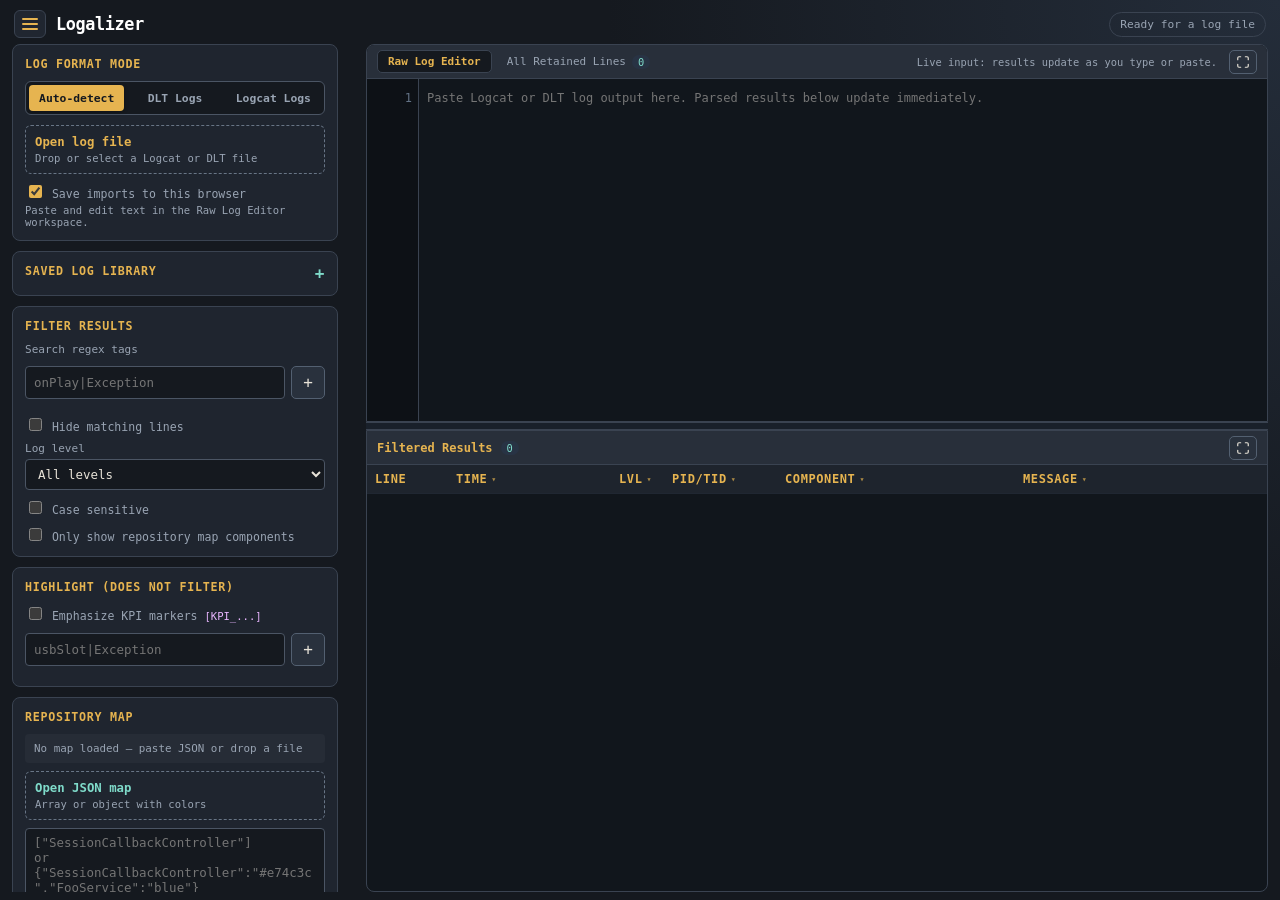
==== commit 8276c45c: "added commenting and added kpi highlighting" ====
--- a/index.html
+++ b/index.html
@@ -75,6 +75,7 @@
 
           <section class="side-section">
             <h2>Highlight (does not filter)</h2>
+            <label class="check kpi-toggle"><input id="kpi-highlight" type="checkbox" /> Emphasize KPI markers <code>[KPI_...]</code></label>
             <div class="inline-add">
               <input id="highlight-pattern" type="text" autocomplete="off" placeholder="usbSlot|Exception" />
               <button id="add-highlight" class="button" type="button" title="Add highlight pattern">+</button>
@@ -180,12 +181,43 @@
       </div>
     </main>
 
-    <!-- Row context menu (mark / copy) -->
+    <!-- Row context menu (mark / command / copy) -->
     <div id="line-context-menu" class="line-context-menu" hidden>
       <button type="button" data-action="mark">Mark line</button>
       <button type="button" data-action="unmark" hidden>Unmark line</button>
+      <button type="button" data-action="add-command">Add command…</button>
+      <button type="button" data-action="edit-command" hidden>Edit command…</button>
+      <button type="button" data-action="copy-command" hidden>Copy command</button>
+      <button type="button" data-action="remove-command" hidden>Remove command</button>
       <button type="button" data-action="copy">Copy line</button>
       <button type="button" data-action="goto">Go to line in editor</button>
+    </div>
+
+    <!-- Line command dialog -->
+    <div id="line-command-dialog" class="line-command-dialog" hidden>
+      <div class="line-command-dialog-backdrop" data-action="cancel-command"></div>
+      <div class="line-command-dialog-panel" role="dialog" aria-labelledby="line-command-dialog-title">
+        <div id="line-command-dialog-title" class="line-command-dialog-title">Command for line <span id="line-command-line-num">—</span></div>
+        <p class="line-command-dialog-hint">Attach a shell/adb note or command to this line. It stays separate from the log text.</p>
+        <textarea id="line-command-input" spellcheck="false" placeholder="adb shell dumpsys activity activities"></textarea>
+        <div class="line-command-dialog-actions">
+          <button type="button" id="line-command-cancel" class="button">Cancel</button>
+          <button type="button" id="line-command-save" class="button">Save command</button>
+        </div>
+      </div>
+    </div>
+
+    <!-- Line command viewer (double-click a command line) -->
+    <div id="line-command-viewer" class="line-command-viewer" hidden>
+      <div class="line-command-viewer-header">
+        <span class="line-command-viewer-title">⚡ Line <span id="line-command-view-line">—</span></span>
+        <button type="button" id="line-command-view-close" class="line-command-viewer-close" title="Close">&times;</button>
+      </div>
+      <pre id="line-command-view-text" class="line-command-viewer-body"></pre>
+      <div class="line-command-viewer-actions">
+        <button type="button" id="line-command-view-copy" class="button button--small">Copy</button>
+        <button type="button" id="line-command-view-edit" class="button button--small">Edit</button>
+      </div>
     </div>
 
     <!-- Column Header Filter Popover -->
--- a/styles/main.css
+++ b/styles/main.css
@@ -567,6 +567,22 @@
   );
   border-left:  4px solid #ffc107;
   box-shadow:   inset 0 0 0 1px rgba(255, 193, 7, 0.45), 0 0 12px rgba(255, 193, 7, 0.12);
+}
+
+.raw-editor-markers .command-band {
+  position:   absolute;
+  left:       0;
+  right:      0;
+  height:     18px;
+  background: repeating-linear-gradient(
+    -45deg,
+    rgba(86, 212, 221, 0.14),
+    rgba(86, 212, 221, 0.14) 5px,
+    rgba(127, 219, 202, 0.05) 5px,
+    rgba(127, 219, 202, 0.05) 10px
+  );
+  border-right: 4px solid #56d4dd;
+  box-shadow:   inset 0 0 0 1px rgba(86, 212, 221, 0.35), 0 0 10px rgba(86, 212, 221, 0.1);
 }
 
 .raw-editor {
@@ -687,6 +703,29 @@
     rgba(255, 152, 0, 0.04) 12px
   ) !important;
 }
+.log-row.has-command {
+  outline:        1px solid rgba(86, 212, 221, 0.55);
+  outline-offset: -1px;
+  box-shadow:
+    inset -5px 0 0 #56d4dd,
+    inset 0 0 0 1px rgba(86, 212, 221, 0.22),
+    0 0 12px rgba(86, 212, 221, 0.1);
+  background: repeating-linear-gradient(
+    45deg,
+    rgba(86, 212, 221, 0.08),
+    rgba(86, 212, 221, 0.08) 6px,
+    rgba(127, 219, 202, 0.03) 6px,
+    rgba(127, 219, 202, 0.03) 12px
+  ) !important;
+  cursor:         pointer;
+}
+.log-row.is-marked.has-command {
+  box-shadow:
+    inset 5px 0 0 #ffc107,
+    inset -5px 0 0 #56d4dd,
+    inset 0 0 0 1px rgba(255, 193, 7, 0.25),
+    0 0 14px rgba(255, 193, 7, 0.12);
+}
 .log-row.is-marked.has-comp-bg:hover,
 .log-row.is-marked.has-comp-bg.is-selected,
 .log-row.is-marked:hover,
@@ -696,6 +735,23 @@
     inset 0 0 0 1px rgba(255, 193, 7, 0.45),
     0 0 18px rgba(255, 193, 7, 0.2);
 }
+.log-row.has-command.has-comp-bg:hover,
+.log-row.has-command.has-comp-bg.is-selected,
+.log-row.has-command:hover,
+.log-row.has-command.is-selected {
+  box-shadow:
+    inset -5px 0 0 #56d4dd,
+    inset 0 0 0 1px rgba(86, 212, 221, 0.4),
+    0 0 16px rgba(86, 212, 221, 0.18);
+}
+.log-row.is-marked.has-command:hover,
+.log-row.is-marked.has-command.is-selected {
+  box-shadow:
+    inset 5px 0 0 #ffc107,
+    inset -5px 0 0 #56d4dd,
+    inset 0 0 0 1px rgba(255, 193, 7, 0.45),
+    0 0 18px rgba(255, 193, 7, 0.2);
+}
 .line-mark-icon,
 .gutter-mark-icon {
   color:       #ffc107;
@@ -703,10 +759,25 @@
   margin-right: 2px;
   text-shadow: 0 0 8px rgba(255, 193, 7, 0.9);
 }
+.line-command-icon,
+.gutter-command-icon {
+  color:       #56d4dd;
+  font-size:   11px;
+  margin-right: 2px;
+  text-shadow: 0 0 8px rgba(86, 212, 221, 0.85);
+}
 .line-number.is-marked-num {
   color:       #ffc107;
   font-weight: bold;
   text-shadow: 0 0 6px rgba(255, 193, 7, 0.55);
+}
+.line-number.is-command-num {
+  color:       #7fdbca;
+  font-weight: bold;
+  text-shadow: 0 0 6px rgba(86, 212, 221, 0.45);
+}
+.line-number.is-marked-num.is-command-num {
+  color:       #ffe082;
 }
 .log-row.has-comp-bg:hover,
 .log-row.has-comp-bg.is-selected {
@@ -789,6 +860,25 @@
   box-shadow:   0 0 5px rgba(230, 180, 80, .25);
 }
 
+/* KPI markers identify automotive media milestones in dense message output. */
+.kpi-toggle code {
+  color: #e9b6ff;
+  font: .66rem Consolas, monospace;
+}
+mark.kpi-highlight {
+  background: linear-gradient(90deg, rgba(190, 112, 255, .38), rgba(255, 91, 192, .30));
+  color: #fff0ff;
+  font-weight: 800;
+  letter-spacing: .02em;
+  border-radius: 3px;
+  padding: 1px 4px;
+  border: 1px solid rgba(224, 142, 255, .8);
+  box-shadow: 0 0 8px rgba(206, 112, 255, .55), inset 0 0 5px rgba(255, 255, 255, .16);
+}
+.log-row:has(mark.kpi-highlight) {
+  background: color-mix(in srgb, var(--row-bg, transparent) 78%, rgba(171, 84, 226, .18));
+}
+
 .raw-editor-gutter .gutter-line {
   display: block;
   line-height: 1.5;
@@ -802,15 +892,29 @@
   box-shadow:   inset 3px 0 0 #ffc107;
   text-shadow:  0 0 8px rgba(255, 193, 7, 0.75);
 }
+.raw-editor-gutter .gutter-line.is-command {
+  color:        #7fdbca;
+  font-weight:  bold;
+  background:   rgba(86, 212, 221, 0.1);
+  box-shadow:   inset -3px 0 0 #56d4dd;
+  text-shadow:  0 0 8px rgba(86, 212, 221, 0.65);
+}
+.raw-editor-gutter .gutter-line.is-marked.is-command {
+  box-shadow:   inset 3px 0 0 #ffc107, inset -3px 0 0 #56d4dd;
+}
 .raw-editor-gutter .gutter-mark-icon {
   display: inline-block;
   transform: scale(0.95);
 }
+.raw-editor-gutter .gutter-command-icon {
+  display: inline-block;
+  transform: scale(0.95);
+}
 
 /* Row context menu */
 .line-context-menu {
   position:      fixed;
-  z-index:       10000;
+  z-index:       2147483646;
   min-width:     170px;
   background:    #1a2029;
   border:        1px solid var(--line);
@@ -836,6 +940,130 @@
   color:      var(--accent);
 }
 .line-context-menu button[data-action="unmark"] { color: #e6b450; }
+.line-context-menu button[data-action="add-command"],
+.line-context-menu button[data-action="edit-command"] { color: #7fdbca; }
+.line-context-menu button[data-action="remove-command"] { color: #e06c75; }
+
+/* Line command dialog */
+.line-command-dialog {
+  position:   fixed;
+  inset:      0;
+  z-index:    2147483647;
+  display:    flex;
+  align-items: center;
+  justify-content: center;
+  padding:    24px;
+}
+.line-command-dialog[hidden] { display: none; }
+.line-command-dialog-backdrop {
+  position:   absolute;
+  inset:      0;
+  background: rgba(0, 0, 0, 0.55);
+}
+.line-command-dialog-panel {
+  position:      relative;
+  width:         min(520px, 100%);
+  background:    #1a2029;
+  border:        1px solid var(--line);
+  border-radius: 10px;
+  box-shadow:    0 16px 40px rgba(0, 0, 0, 0.6);
+  padding:       16px;
+  display:       flex;
+  flex-direction: column;
+  gap:           10px;
+}
+.line-command-dialog-title {
+  font:          13px/1.4 Consolas, monospace;
+  color:         var(--accent);
+  font-weight:   700;
+}
+.line-command-dialog-hint {
+  margin:        0;
+  color:         var(--muted);
+  font-size:     12px;
+}
+#line-command-input {
+  min-height:    96px;
+  resize:        vertical;
+  border:        1px solid var(--line);
+  border-radius: 8px;
+  background:    #12161d;
+  color:         var(--text);
+  padding:       10px 12px;
+  font:          12px/1.5 Consolas, monospace;
+  outline:       0;
+}
+#line-command-input:focus {
+  border-color:  #56d4dd;
+  box-shadow:    0 0 0 2px rgba(86, 212, 221, 0.2);
+}
+.line-command-dialog-actions {
+  display:       flex;
+  justify-content: flex-end;
+  gap:           8px;
+}
+
+.line-command-viewer {
+  position:      fixed;
+  z-index:       2147483647;
+  width:         min(420px, calc(100vw - 24px));
+  max-height:    min(280px, calc(100vh - 24px));
+  background:    #1a2029;
+  border:        1px solid rgba(86, 212, 221, 0.45);
+  border-radius: 10px;
+  box-shadow:    0 12px 32px rgba(0, 0, 0, 0.55), 0 0 0 1px rgba(86, 212, 221, 0.15);
+  display:       flex;
+  flex-direction: column;
+  overflow:      hidden;
+}
+.line-command-viewer[hidden] { display: none; }
+.line-command-viewer-header {
+  display:         flex;
+  align-items:     center;
+  justify-content: space-between;
+  gap:             8px;
+  padding:         10px 12px;
+  border-bottom:   1px solid var(--line);
+  background:      rgba(86, 212, 221, 0.08);
+}
+.line-command-viewer-title {
+  color:       #7fdbca;
+  font:        12px/1.4 Consolas, monospace;
+  font-weight: 700;
+}
+.line-command-viewer-close {
+  background:    transparent;
+  border:        0;
+  color:         var(--muted);
+  cursor:        pointer;
+  font-size:     18px;
+  line-height:   1;
+  padding:       0 4px;
+}
+.line-command-viewer-close:hover { color: var(--red); }
+.line-command-viewer-body {
+  margin:        0;
+  padding:       12px;
+  overflow:      auto;
+  white-space:   pre-wrap;
+  word-break:    break-word;
+  font:          12px/1.5 Consolas, monospace;
+  color:         var(--text);
+  flex:          1;
+  min-height:    48px;
+  max-height:    180px;
+}
+.line-command-viewer-actions {
+  display:         flex;
+  justify-content: flex-end;
+  gap:             8px;
+  padding:         8px 12px 12px;
+  border-top:      1px solid var(--line);
+}
+
+.raw-editor-gutter .gutter-line.is-command {
+  cursor: pointer;
+}
 
 /* ==========================================================================
    Clickable Column Header Filters
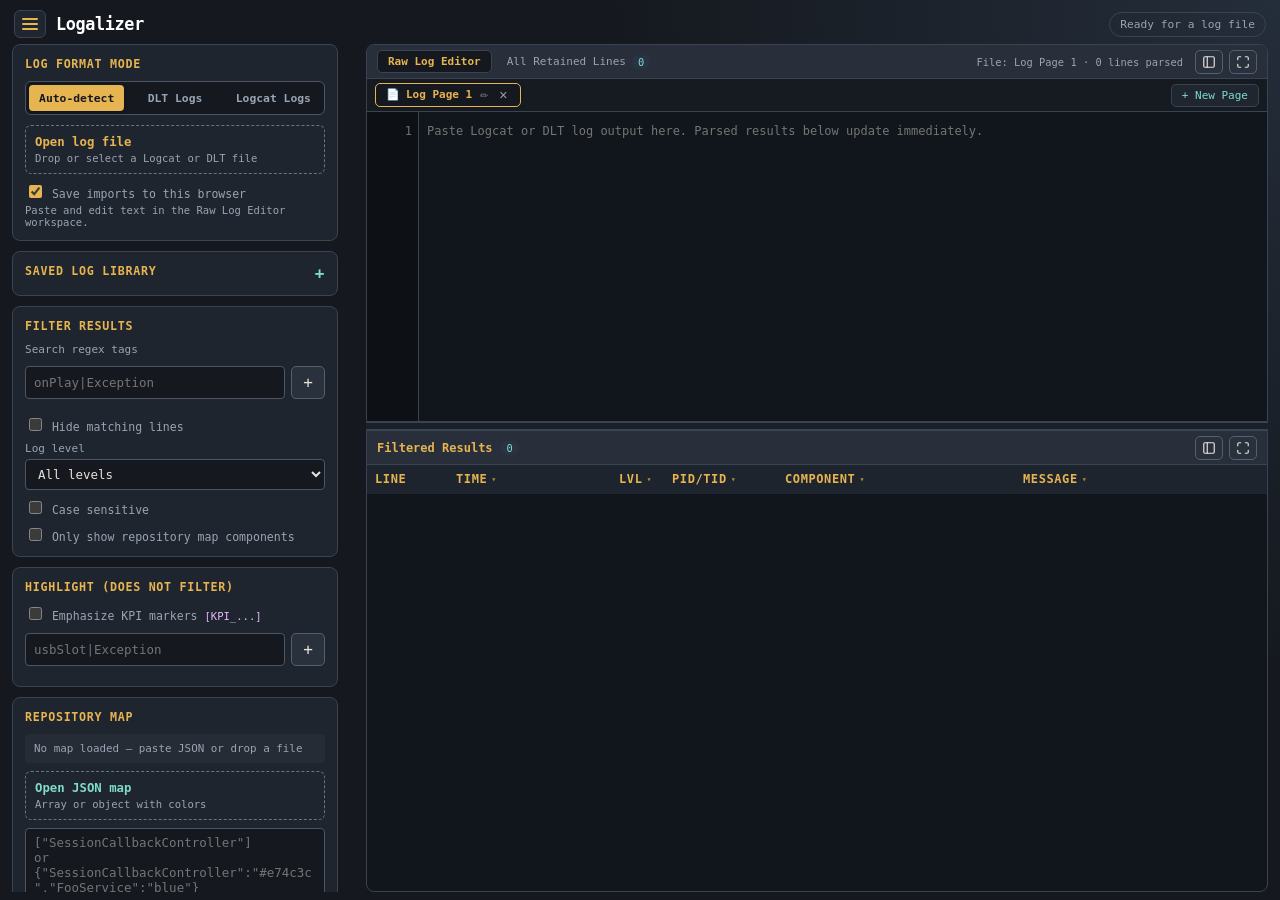
==== commit 060e4819: "added sidebar in bullscreen and filesystem" ====
--- a/index.html
+++ b/index.html
@@ -110,12 +110,22 @@
               </div>
               <div class="panel-actions">
                 <span id="editor-mode">Live input: results update as you type or paste.</span>
+                <button class="button pane-sidebar-toggle icon-btn" type="button" title="Toggle Sidebar" aria-label="Toggle Sidebar">
+                  <svg width="14" height="14" viewBox="0 0 24 24" fill="none" stroke="currentColor" stroke-width="2" stroke-linecap="round" stroke-linejoin="round">
+                    <rect x="3" y="3" width="18" height="18" rx="2" ry="2"/>
+                    <line x1="9" y1="3" x2="9" y2="21"/>
+                  </svg>
+                </button>
                 <button class="button pane-fullscreen icon-btn" data-fullscreen="top-pane-card" type="button" title="Toggle Fullscreen" aria-label="Toggle Fullscreen">
                   <svg width="14" height="14" viewBox="0 0 24 24" fill="none" stroke="currentColor" stroke-width="2" stroke-linecap="round" stroke-linejoin="round"><path d="M8 3H5a2 2 0 0 0-2 2v3m18 0V5a2 2 0 0 0-2-2h-3m0 18h3a2 2 0 0 0 2-2v-3M3 16v3a2 2 0 0 0 2 2h3"/></svg>
                 </button>
               </div>
             </header>
             <div class="top-pane-content">
+              <div id="page-tab-bar" class="page-tab-bar" aria-label="Log Pages">
+                <div id="page-tabs-list" class="page-tabs-list"></div>
+                <button id="add-page-btn" class="add-page-btn" type="button" title="Add new log page">+ New Page</button>
+              </div>
               <div id="raw-editor-wrap" class="raw-editor-wrap">
                 <div id="raw-editor-gutter" class="raw-editor-gutter" aria-hidden="true">1</div>
                 <div class="raw-editor-body">
@@ -154,6 +164,12 @@
                 <span id="filtered-tab-count" class="heading-badge">0</span>
               </div>
               <div class="panel-actions">
+                <button class="button pane-sidebar-toggle icon-btn" type="button" title="Toggle Sidebar" aria-label="Toggle Sidebar">
+                  <svg width="14" height="14" viewBox="0 0 24 24" fill="none" stroke="currentColor" stroke-width="2" stroke-linecap="round" stroke-linejoin="round">
+                    <rect x="3" y="3" width="18" height="18" rx="2" ry="2"/>
+                    <line x1="9" y1="3" x2="9" y2="21"/>
+                  </svg>
+                </button>
                 <button class="button pane-fullscreen icon-btn" data-fullscreen="bottom-pane-card" type="button" title="Toggle Fullscreen" aria-label="Toggle Fullscreen">
                   <svg width="14" height="14" viewBox="0 0 24 24" fill="none" stroke="currentColor" stroke-width="2" stroke-linecap="round" stroke-linejoin="round"><path d="M8 3H5a2 2 0 0 0-2 2v3m18 0V5a2 2 0 0 0-2-2h-3m0 18h3a2 2 0 0 0 2-2v-3M3 16v3a2 2 0 0 0 2 2h3"/></svg>
                 </button>
--- a/styles/main.css
+++ b/styles/main.css
@@ -502,6 +502,127 @@
   display:    flex;
   flex-direction: column;
   overflow:   hidden;
+}
+
+/* Page Tab Bar (Multi-page Log Editor) */
+.page-tab-bar {
+  display:       flex;
+  align-items:   center;
+  gap:           6px;
+  padding:       4px 8px;
+  background:    #161b22;
+  border-bottom: 1px solid var(--line);
+  flex-shrink:   0;
+  overflow-x:    auto;
+}
+.page-tabs-list {
+  display:     flex;
+  align-items: center;
+  gap:         4px;
+  flex:        1;
+  min-width:   0;
+  overflow-x:  auto;
+}
+.page-tab {
+  display:       flex;
+  align-items:   center;
+  gap:           6px;
+  padding:       4px 10px;
+  background:    #202630;
+  border:        1px solid var(--line);
+  border-radius: 5px;
+  font:          11px/1.3 Consolas, monospace;
+  color:         var(--muted);
+  cursor:        pointer;
+  user-select:   none;
+  white-space:   nowrap;
+  transition:    all .15s ease;
+  max-width:     220px;
+}
+.page-tab:hover {
+  background: #28303d;
+  color:      var(--text);
+}
+.page-tab.is-active {
+  background:   #15191f;
+  border-color: var(--accent);
+  color:        var(--accent);
+  font-weight:  bold;
+  box-shadow:   0 1px 4px rgba(0,0,0,.25);
+}
+.page-tab-title {
+  overflow:      hidden;
+  text-overflow: ellipsis;
+  white-space:   nowrap;
+}
+.page-tab-rename {
+  background: transparent;
+  border:     none;
+  color:      var(--muted);
+  cursor:     pointer;
+  padding:    0 2px;
+  font-size:  10px;
+  opacity:    0.7;
+}
+.page-tab-rename:hover {
+  color:   var(--accent);
+  opacity: 1;
+}
+.page-tab-close {
+  background:    transparent;
+  border:        none;
+  color:         var(--muted);
+  cursor:        pointer;
+  padding:       0 3px;
+  font-size:     14px;
+  line-height:   1;
+  border-radius: 3px;
+  display:       flex;
+  align-items:   center;
+  justify-content: center;
+}
+.page-tab-close:hover {
+  color:      var(--red);
+  background: rgba(255,107,107,.15);
+}
+.add-page-btn {
+  background:    #202630;
+  border:        1px solid var(--line);
+  color:         var(--cyan);
+  padding:       4px 10px;
+  border-radius: 5px;
+  font:          11px Consolas, monospace;
+  cursor:        pointer;
+  flex-shrink:   0;
+  transition:    all .15s ease;
+}
+.add-page-btn:hover {
+  border-color: var(--cyan);
+  background:   #28303d;
+}
+
+/* Fullscreen Sidebar Overlay */
+:fullscreen {
+  position: relative !important;
+}
+:fullscreen .sidebar {
+  position:   absolute;
+  top:        34px;
+  left:       0;
+  bottom:     0;
+  width:      var(--sidebar-width, 330px);
+  max-width:  85vw;
+  z-index:    999;
+  background: #181d24;
+  border-right: 1px solid var(--line);
+  box-shadow:  6px 0 24px rgba(0, 0, 0, 0.6);
+  padding:     12px;
+  overflow-y:  auto;
+  display:     block;
+}
+:fullscreen.is-sidebar-collapsed .sidebar,
+.is-sidebar-collapsed :fullscreen .sidebar {
+  display: none !important;
 }
 
 /* Raw textarea editor */
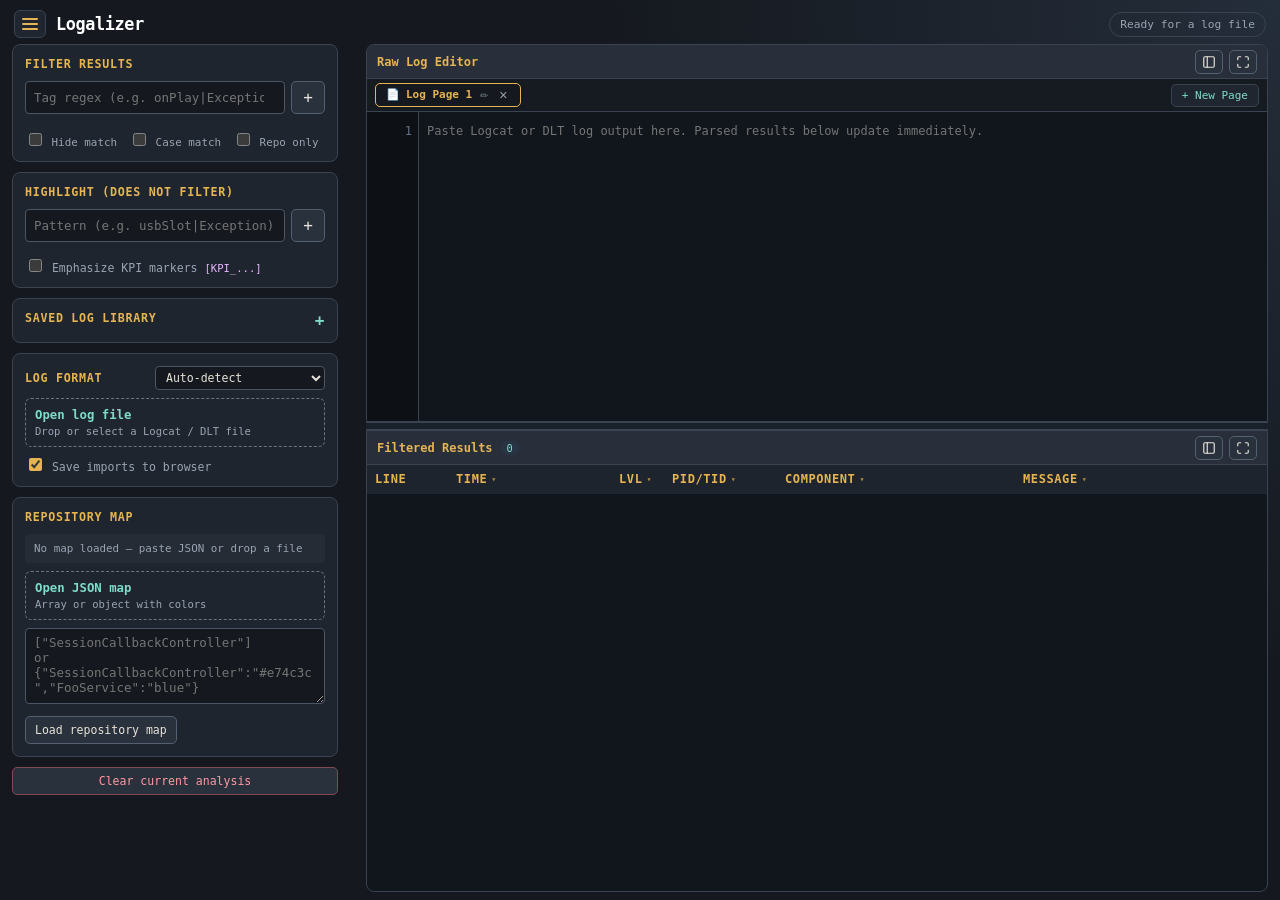
==== commit a4bd8ddd: "added file sync better and rearanged the sidebar" ====
--- a/index.html
+++ b/index.html
@@ -21,25 +21,28 @@
       </header>
       <div class="workspace">
         <aside id="sidebar" class="sidebar" aria-label="Log analyzer controls">
-          <section class="side-section">
-            <h2>Log format mode</h2>
-            <div id="format-toggle-group" class="segmented-control" role="group" aria-label="Log format mode toggle">
-              <button type="button" class="segment-btn is-active" data-format="AUTO" title="Auto-detect format per line">Auto-detect</button>
-              <button type="button" class="segment-btn" data-format="DLT" title="Force DLT Automotive Log mode">DLT Logs</button>
-              <button type="button" class="segment-btn" data-format="LOGCAT" title="Force Android Logcat mode">Logcat Logs</button>
-            </div>
-            <select id="log-format" hidden>
-              <option value="AUTO">Auto-detect (DLT / Logcat)</option>
-              <option value="DLT">DLT Automotive Format</option>
-              <option value="LOGCAT">Android Logcat Format</option>
-            </select>
-            <label class="file-drop" id="log-drop-zone">
-              <input id="log-file" type="file" accept=".log,.txt,.dlt,text/plain" />
-              <strong>Open log file</strong>
-              <span>Drop or select a Logcat or DLT file</span>
-            </label>
-            <label class="check save-option"><input id="auto-save" type="checkbox" checked /> Save imports to this browser</label>
-            <p class="side-empty">Paste and edit text in the Raw Log Editor workspace.</p>
+          <section class="side-section side-section--compact">
+            <h2>Filter results</h2>
+            <div class="inline-add">
+              <input id="search" type="search" autocomplete="off" spellcheck="false" placeholder="Tag regex (e.g. onPlay|Exception)" />
+              <button id="add-search-tag" class="button" type="button" title="Add search tag">+</button>
+            </div>
+            <div id="search-tag-list" class="custom-filter-list"></div>
+            <div class="side-options-group">
+              <label class="check"><input id="invert-search" type="checkbox" /> Hide match</label>
+              <label class="check"><input id="case-sensitive" type="checkbox" /> Case match</label>
+              <label class="check"><input id="filter-by-repository" type="checkbox" /> Repo only</label>
+            </div>
+          </section>
+
+          <section class="side-section side-section--compact">
+            <h2>Highlight (does not filter)</h2>
+            <div class="inline-add">
+              <input id="highlight-pattern" type="text" autocomplete="off" placeholder="Pattern (e.g. usbSlot|Exception)" />
+              <button id="add-highlight" class="button" type="button" title="Add highlight pattern">+</button>
+            </div>
+            <div id="highlight-list" class="custom-filter-list"></div>
+            <label class="check kpi-toggle" style="margin-top: 6px;"><input id="kpi-highlight" type="checkbox" /> Emphasize KPI markers <code>[KPI_...]</code></label>
           </section>
 
           <section class="side-section library-section">
@@ -49,38 +52,21 @@
             </div>
           </section>
 
-          <section class="side-section">
-            <h2>Filter results</h2>
-            <label for="search" class="field-label">Search regex tags</label>
-            <div class="inline-add">
-              <input id="search" type="search" autocomplete="off" spellcheck="false" placeholder="onPlay|Exception" />
-              <button id="add-search-tag" class="button" type="button" title="Add search tag">+</button>
-            </div>
-            <div id="search-tag-list" class="custom-filter-list"></div>
-            <label class="check"><input id="invert-search" type="checkbox" /> Hide matching lines</label>
-            
-            <label for="level-filter" class="field-label">Log level</label>
-            <select id="level-filter">
-              <option value="">All levels</option>
-              <option value="V">V (Verbose)</option>
-              <option value="D">D (Debug)</option>
-              <option value="I">I (Info)</option>
-              <option value="W">W (Warning)</option>
-              <option value="E">E (Error)</option>
-              <option value="F">F (Fatal)</option>
-            </select>
-            <label class="check"><input id="case-sensitive" type="checkbox" /> Case sensitive</label>
-            <label class="check"><input id="filter-by-repository" type="checkbox" /> Only show repository map components</label>
-          </section>
-
-          <section class="side-section">
-            <h2>Highlight (does not filter)</h2>
-            <label class="check kpi-toggle"><input id="kpi-highlight" type="checkbox" /> Emphasize KPI markers <code>[KPI_...]</code></label>
-            <div class="inline-add">
-              <input id="highlight-pattern" type="text" autocomplete="off" placeholder="usbSlot|Exception" />
-              <button id="add-highlight" class="button" type="button" title="Add highlight pattern">+</button>
-            </div>
-            <div id="highlight-list" class="custom-filter-list"></div>
+          <section class="side-section side-section--compact">
+            <div class="side-header-row">
+              <h2>Log Format</h2>
+              <select id="log-format" class="side-compact-select">
+                <option value="AUTO">Auto-detect</option>
+                <option value="DLT">DLT Automotive</option>
+                <option value="LOGCAT">Android Logcat</option>
+              </select>
+            </div>
+            <label class="file-drop file-drop--compact" id="log-drop-zone">
+              <input id="log-file" type="file" accept=".log,.txt,.dlt,text/plain" />
+              <strong>Open log file</strong>
+              <span>Drop or select a Logcat / DLT file</span>
+            </label>
+            <label class="check save-option"><input id="auto-save" type="checkbox" checked /> Save imports to browser</label>
           </section>
 
           <section class="side-section">
@@ -104,12 +90,11 @@
         <section class="analysis-panel">
           <section class="top-pane-card">
             <header class="panel-heading">
-              <div class="top-view-tabs" aria-label="Top pane view">
-                <button class="top-tab is-active" data-top-view="raw" type="button">Raw Log Editor</button>
-                <button class="top-tab" data-top-view="all" type="button">All Retained Lines <span id="all-tab-count" class="tab-badge">0</span></button>
+              <div class="heading-title">
+                <strong>Raw Log Editor</strong>
               </div>
               <div class="panel-actions">
-                <span id="editor-mode">Live input: results update as you type or paste.</span>
+                <span id="editor-mode"></span>
                 <button class="button pane-sidebar-toggle icon-btn" type="button" title="Toggle Sidebar" aria-label="Toggle Sidebar">
                   <svg width="14" height="14" viewBox="0 0 24 24" fill="none" stroke="currentColor" stroke-width="2" stroke-linecap="round" stroke-linejoin="round">
                     <rect x="3" y="3" width="18" height="18" rx="2" ry="2"/>
--- a/styles/main.css
+++ b/styles/main.css
@@ -169,6 +169,40 @@
   color:          var(--accent);
   letter-spacing: .06em;
   text-transform: uppercase;
+}
+.side-header-row {
+  display: flex;
+  align-items: center;
+  justify-content: space-between;
+  gap: 8px;
+  margin-bottom: 8px;
+}
+.side-header-row h2 {
+  margin: 0;
+  white-space: nowrap;
+}
+.side-compact-select {
+  width: auto !important;
+  flex: 1;
+  max-width: 170px;
+  padding: 3px 6px !important;
+  font-size: 0.72rem !important;
+  background: #15191f;
+  color: var(--accent);
+  border: 1px solid #4b5564;
+  border-radius: 4px;
+}
+.side-options-group {
+  display: flex;
+  flex-wrap: wrap;
+  align-items: center;
+  gap: 6px 12px;
+  margin-top: 8px;
+}
+.side-options-group .check {
+  margin-top: 0;
+  font-size: .68rem;
+  white-space: nowrap;
 }
 .side-section textarea,
 .side-section input:not([type=checkbox]),
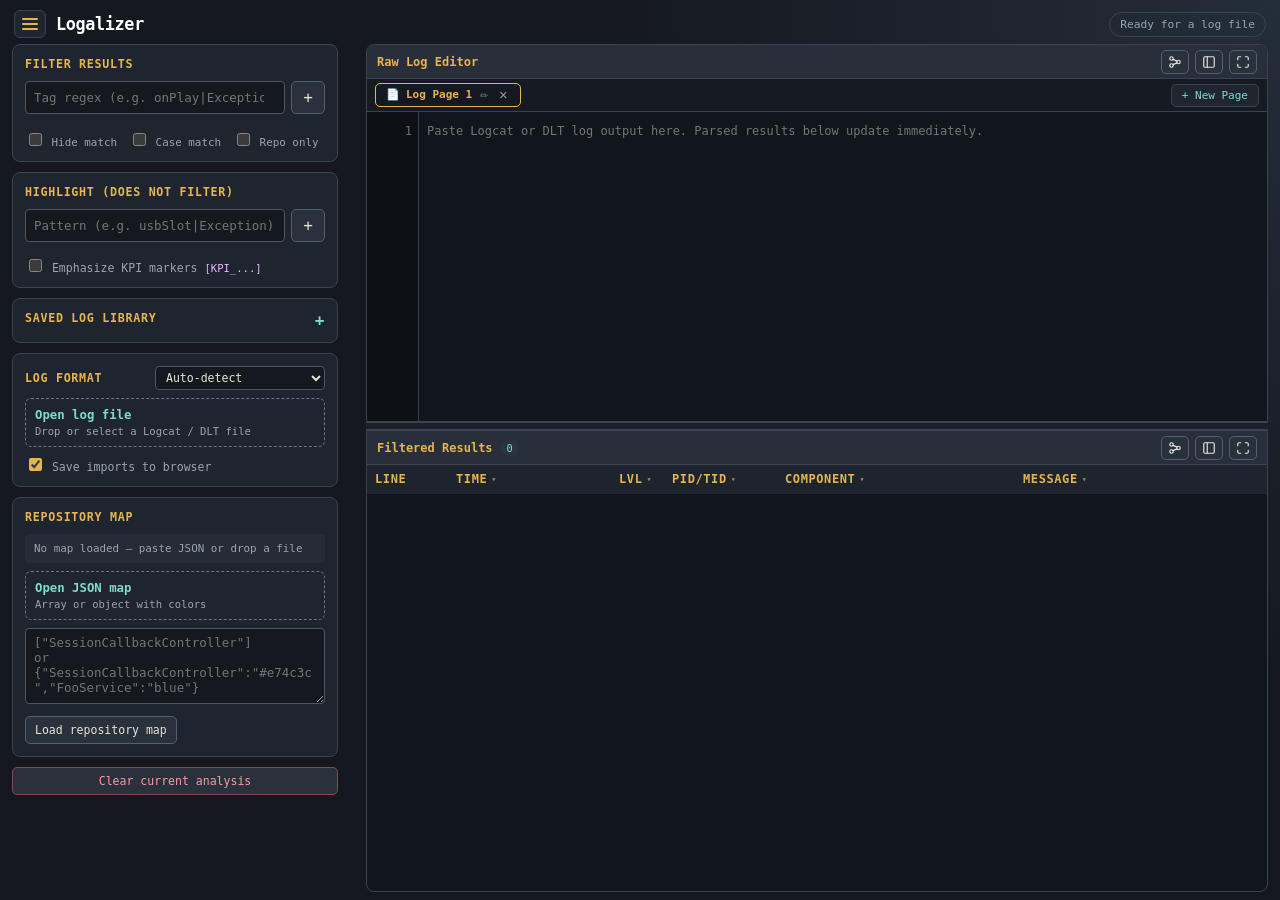
==== commit 3fce52f6: "added mini map and rgiht click stuff changed a bit" ====
--- a/index.html
+++ b/index.html
@@ -95,6 +95,15 @@
               </div>
               <div class="panel-actions">
                 <span id="editor-mode"></span>
+                <button class="button pane-flow-toggle icon-btn" type="button" title="Toggle Sequence Flow Map" aria-label="Toggle Sequence Flow Map">
+                  <svg width="14" height="14" viewBox="0 0 24 24" fill="none" stroke="currentColor" stroke-width="2" stroke-linecap="round" stroke-linejoin="round">
+                    <circle cx="6" cy="6" r="3"/>
+                    <circle cx="6" cy="18" r="3"/>
+                    <circle cx="18" cy="12" r="3"/>
+                    <line x1="8.5" y1="7.5" x2="15.5" y2="10.5"/>
+                    <line x1="8.5" y1="16.5" x2="15.5" y2="13.5"/>
+                  </svg>
+                </button>
                 <button class="button pane-sidebar-toggle icon-btn" type="button" title="Toggle Sidebar" aria-label="Toggle Sidebar">
                   <svg width="14" height="14" viewBox="0 0 24 24" fill="none" stroke="currentColor" stroke-width="2" stroke-linecap="round" stroke-linejoin="round">
                     <rect x="3" y="3" width="18" height="18" rx="2" ry="2"/>
@@ -149,6 +158,15 @@
                 <span id="filtered-tab-count" class="heading-badge">0</span>
               </div>
               <div class="panel-actions">
+                <button class="button pane-flow-toggle icon-btn" type="button" title="Toggle Sequence Flow Map" aria-label="Toggle Sequence Flow Map">
+                  <svg width="14" height="14" viewBox="0 0 24 24" fill="none" stroke="currentColor" stroke-width="2" stroke-linecap="round" stroke-linejoin="round">
+                    <circle cx="6" cy="6" r="3"/>
+                    <circle cx="6" cy="18" r="3"/>
+                    <circle cx="18" cy="12" r="3"/>
+                    <line x1="8.5" y1="7.5" x2="15.5" y2="10.5"/>
+                    <line x1="8.5" y1="16.5" x2="15.5" y2="13.5"/>
+                  </svg>
+                </button>
                 <button class="button pane-sidebar-toggle icon-btn" type="button" title="Toggle Sidebar" aria-label="Toggle Sidebar">
                   <svg width="14" height="14" viewBox="0 0 24 24" fill="none" stroke="currentColor" stroke-width="2" stroke-linecap="round" stroke-linejoin="round">
                     <rect x="3" y="3" width="18" height="18" rx="2" ry="2"/>
@@ -192,6 +210,7 @@
       <button type="button" data-action="remove-command" hidden>Remove command</button>
       <button type="button" data-action="copy">Copy line</button>
       <button type="button" data-action="goto">Go to line in editor</button>
+      <button type="button" data-action="goto-filtered">Go to line in filtered results</button>
     </div>
 
     <!-- Line command dialog -->
@@ -236,6 +255,52 @@
       </div>
     </div>
 
+    <!-- Sequence Flow Mini-Map Sidebar Overlay -->
+    <aside id="flow-sidebar" class="flow-sidebar" hidden aria-label="Sequence Flow Mini-Map">
+      <div id="flow-sidebar-resizer" class="flow-sidebar-resizer" title="Drag to resize"></div>
+      <header class="flow-sidebar-header">
+        <div class="flow-sidebar-title">
+          <svg width="16" height="16" viewBox="0 0 24 24" fill="none" stroke="currentColor" stroke-width="2">
+            <circle cx="6" cy="6" r="3"/>
+            <circle cx="6" cy="18" r="3"/>
+            <circle cx="18" cy="12" r="3"/>
+            <line x1="8.5" y1="7.5" x2="15.5" y2="10.5"/>
+            <line x1="8.5" y1="16.5" x2="15.5" y2="13.5"/>
+          </svg>
+          <span>Sequence Flow Map</span>
+        </div>
+        <div class="flow-tabs">
+          <button id="flow-tab-nodes" class="flow-tab-btn is-active" type="button">Node View</button>
+          <button id="flow-tab-json" class="flow-tab-btn" type="button">JSON Rules</button>
+        </div>
+        <button id="flow-sidebar-close" class="flow-sidebar-close" type="button" title="Close Flow Map" aria-label="Close Flow Map">&times;</button>
+      </header>
+
+      <div class="flow-sidebar-body">
+        <!-- Node View Tab Container -->
+        <div id="flow-nodes-tab-content" class="flow-tab-content">
+          <div class="flow-canvas-controls">
+            <button id="flow-zoom-in" class="button button--small" type="button" title="Zoom In">+</button>
+            <button id="flow-zoom-out" class="button button--small" type="button" title="Zoom Out">-</button>
+            <button id="flow-zoom-reset" class="button button--small" type="button" title="Reset Zoom">100%</button>
+            <button id="flow-reset-nodes" class="button button--small" type="button" title="Align Node Layout">Reset Layout</button>
+          </div>
+          <div id="flow-nodes-view" class="flow-nodes-view"></div>
+        </div>
+
+        <!-- JSON View Tab Container -->
+        <div id="flow-json-tab-content" class="flow-tab-content" hidden>
+          <div class="flow-json-toolbar">
+            <button id="flow-json-format" class="button button--small" type="button">Format JSON</button>
+            <button id="flow-json-sample" class="button button--small" type="button">Load Example</button>
+            <button id="flow-json-reset" class="button button--small button--danger" type="button">Reset Default</button>
+          </div>
+          <div id="flow-json-status" class="flow-json-status" hidden></div>
+          <textarea id="flow-json-input" class="flow-json-editor" spellcheck="false" placeholder="Enter JSON rule definitions array..."></textarea>
+        </div>
+      </div>
+    </aside>
+
     <script type="module" src="js/app.js"></script>
   </body>
 </html>
--- a/styles/main.css
+++ b/styles/main.css
@@ -1582,3 +1582,375 @@
 ::-webkit-scrollbar-track  { background: #171c23; }
 ::-webkit-scrollbar-thumb  { background: #536171; border: 2px solid #171c23; border-radius: 8px; }
 ::-webkit-scrollbar-thumb:hover { background: #77899e; }
+
+/* ==========================================================================
+   Sequence Flow Mini-Map & JSON Rule Sidebar Drawer
+   ========================================================================== */
+
+.flow-sidebar {
+  position: absolute;
+  top: 0;
+  right: 0;
+  bottom: 0;
+  width: 420px;
+  min-width: 280px;
+  max-width: 85vw;
+  z-index: 1000;
+  background: rgba(28, 34, 44, 0.97);
+  backdrop-filter: blur(16px);
+  border-left: 1px solid var(--line);
+  box-shadow: -8px 0 32px rgba(0, 0, 0, 0.6);
+  display: flex;
+  flex-direction: column;
+  overflow: hidden;
+  animation: flowSidebarSlideIn 0.2s cubic-bezier(0.16, 1, 0.3, 1);
+}
+
+.flow-sidebar-resizer {
+  position: absolute;
+  top: 0;
+  left: 0;
+  bottom: 0;
+  width: 6px;
+  cursor: col-resize;
+  z-index: 10;
+  background: transparent;
+  transition: background 0.15s;
+}
+.flow-sidebar-resizer:hover,
+.flow-sidebar-resizer:active { background: var(--accent); }
+
+@keyframes flowSidebarSlideIn {
+  from { transform: translateX(100%); opacity: 0; }
+  to { transform: translateX(0); opacity: 1; }
+}
+
+.flow-sidebar-header {
+  height: 48px;
+  padding: 0 14px;
+  display: flex;
+  align-items: center;
+  justify-content: space-between;
+  border-bottom: 1px solid var(--line);
+  background: #171c24;
+  flex-shrink: 0;
+}
+
+.flow-sidebar-title {
+  display: flex;
+  align-items: center;
+  gap: 8px;
+  font-weight: 600;
+  font-size: 0.85rem;
+  color: var(--cyan);
+}
+
+.flow-sidebar-title svg {
+  color: var(--cyan);
+}
+
+.flow-tabs {
+  display: flex;
+  gap: 4px;
+  background: #10141a;
+  padding: 3px;
+  border-radius: 6px;
+  border: 1px solid var(--line);
+}
+
+.flow-tab-btn {
+  padding: 4px 10px;
+  font-size: 0.72rem;
+  border-radius: 4px;
+  border: none;
+  background: transparent;
+  color: var(--muted);
+  cursor: pointer;
+  transition: all 0.15s;
+}
+
+.flow-tab-btn:hover {
+  color: var(--text);
+}
+
+.flow-tab-btn.is-active {
+  background: var(--panel2);
+  color: var(--cyan);
+  font-weight: 600;
+  box-shadow: 0 1px 3px rgba(0, 0, 0, 0.4);
+}
+
+.flow-sidebar-close {
+  background: none;
+  border: none;
+  color: var(--muted);
+  font-size: 1.4rem;
+  line-height: 1;
+  cursor: pointer;
+  padding: 2px 8px;
+  border-radius: 4px;
+  transition: color 0.15s;
+}
+
+.flow-sidebar-close:hover {
+  color: var(--red);
+}
+
+.flow-sidebar-body {
+  flex: 1;
+  min-height: 0;
+  overflow: hidden;
+  display: flex;
+  flex-direction: column;
+  padding: 0;
+}
+
+.flow-tab-content {
+  display: flex;
+  flex-direction: column;
+  flex: 1;
+  min-height: 0;
+  padding: 10px;
+}
+
+.flow-tab-content[hidden] { display: none; }
+
+.flow-nodes-view {
+  display: flex;
+  flex-direction: column;
+  flex: 1;
+  min-height: 0;
+}
+
+/* Node View Styling */
+.flow-canvas-controls {
+  display: flex;
+  gap: 6px;
+  margin-bottom: 8px;
+  flex-shrink: 0;
+}
+
+.flow-viewport {
+  position: relative;
+  flex: 1;
+  min-height: 0;
+  width: 100%;
+  border: 1px solid var(--line);
+  border-radius: 8px;
+  background: #11151c;
+  overflow: hidden;
+  cursor: grab;
+  user-select: none;
+}
+
+.flow-summary-bar {
+  position: absolute;
+  top: 10px;
+  left: 10px;
+  z-index: 10;
+  display: flex;
+  gap: 16px;
+  padding: 6px 12px;
+  background: rgba(20, 25, 33, 0.85);
+  backdrop-filter: blur(8px);
+  border: 1px solid var(--line);
+  border-radius: 6px;
+  pointer-events: none;
+}
+
+.flow-summary-item {
+  display: flex;
+  flex-direction: column;
+}
+
+.flow-summary-val {
+  font-size: 0.95rem;
+  font-weight: bold;
+  color: var(--cyan);
+  line-height: 1.1;
+}
+
+.flow-summary-lbl {
+  font-size: 0.62rem;
+  color: var(--muted);
+  text-transform: uppercase;
+  letter-spacing: 0.5px;
+}
+
+.flow-canvas {
+  position: absolute;
+  top: 0;
+  left: 0;
+  width: 2400px;
+  height: 3200px;
+  transform-origin: 0 0;
+  pointer-events: auto;
+}
+
+.flow-svg-layer {
+  position: absolute;
+  top: 0;
+  left: 0;
+  width: 100%;
+  height: 100%;
+  pointer-events: none;
+  z-index: 1;
+  overflow: visible;
+}
+
+.flow-connector-path {
+  fill: none;
+  stroke: var(--line);
+  stroke-width: 1.8px;
+  stroke-dasharray: 4;
+  transition: stroke 0.2s, stroke-width 0.2s;
+}
+
+.flow-connector-path.is-active {
+  stroke: var(--cyan);
+  stroke-width: 2.2px;
+  stroke-dasharray: none;
+  filter: drop-shadow(0 0 4px rgba(127, 219, 202, 0.6));
+}
+
+.flow-nodes-layer {
+  position: absolute;
+  top: 0;
+  left: 0;
+  width: 100%;
+  height: 100%;
+  z-index: 2;
+  pointer-events: none;
+}
+
+.flow-node-card {
+  position: absolute;
+  pointer-events: auto;
+  border-radius: 6px;
+  border: 1px solid var(--line);
+  padding: 8px 12px;
+  background: #181f28;
+  box-shadow: 0 4px 12px rgba(0, 0, 0, 0.35);
+  cursor: grab;
+  min-width: 180px;
+  transition: box-shadow 0.15s, border-color 0.15s;
+  touch-action: none;
+}
+
+.flow-node-card:hover {
+  box-shadow: 0 6px 16px rgba(0, 0, 0, 0.5);
+  border-color: var(--cyan);
+}
+
+.flow-node-card.is-dragging {
+  cursor: grabbing !important;
+  z-index: 20;
+  box-shadow: 0 10px 28px rgba(0, 0, 0, 0.7);
+  opacity: 0.95;
+}
+
+.flow-node-card.is-hit {
+  border-color: var(--node-theme-color, var(--cyan));
+  background: #1d2531;
+  box-shadow: 0 0 10px rgba(127, 219, 202, 0.2);
+}
+
+.flow-node-card.is-unhit {
+  opacity: 0.6;
+  border-style: dashed;
+  background: #141920;
+}
+
+.flow-node-drag-handle {
+  display: flex;
+  align-items: center;
+  gap: 8px;
+  white-space: nowrap;
+}
+
+.flow-node-seq {
+  font-size: 0.68rem;
+  font-weight: bold;
+  background: #273242;
+  color: var(--cyan);
+  padding: 2px 6px;
+  border-radius: 4px;
+  flex-shrink: 0;
+}
+
+.flow-node-name {
+  font-size: 0.82rem;
+  font-weight: 600;
+  color: var(--text);
+  flex: 1;
+}
+
+.flow-node-line-tag {
+  font-size: 0.68rem;
+  font-weight: bold;
+  color: var(--accent);
+  background: rgba(230, 180, 80, 0.15);
+  padding: 2px 6px;
+  border-radius: 4px;
+  flex-shrink: 0;
+}
+
+.flow-node-pending-tag {
+  font-size: 0.65rem;
+  color: var(--muted);
+  background: #222933;
+  padding: 2px 6px;
+  border-radius: 4px;
+  flex-shrink: 0;
+}
+
+/* JSON View Styling */
+.flow-json-toolbar {
+  display: flex;
+  gap: 8px;
+  margin-bottom: 10px;
+  flex-wrap: wrap;
+  flex-shrink: 0;
+}
+
+.flow-json-editor {
+  width: 100%;
+  flex: 1;
+  min-height: 360px;
+  background: #11151c;
+  color: var(--cyan);
+  border: 1px solid var(--line);
+  border-radius: 6px;
+  padding: 12px;
+  font-family: Consolas, "SFMono-Regular", Menlo, monospace;
+  font-size: 0.78rem;
+  line-height: 1.45;
+  resize: none;
+  outline: none;
+  transition: border-color 0.15s;
+}
+
+.flow-json-editor:focus {
+  border-color: var(--cyan);
+}
+
+.flow-json-status {
+  padding: 8px 12px;
+  border-radius: 6px;
+  margin-bottom: 10px;
+  font-size: 0.75rem;
+  font-weight: 500;
+  flex-shrink: 0;
+}
+
+.flow-json-status.is-error {
+  background: rgba(255, 107, 107, 0.15);
+  border: 1px solid var(--red);
+  color: var(--red);
+}
+
+.flow-json-status.is-success {
+  background: rgba(184, 214, 140, 0.15);
+  border: 1px solid var(--green);
+  color: var(--green);
+}
